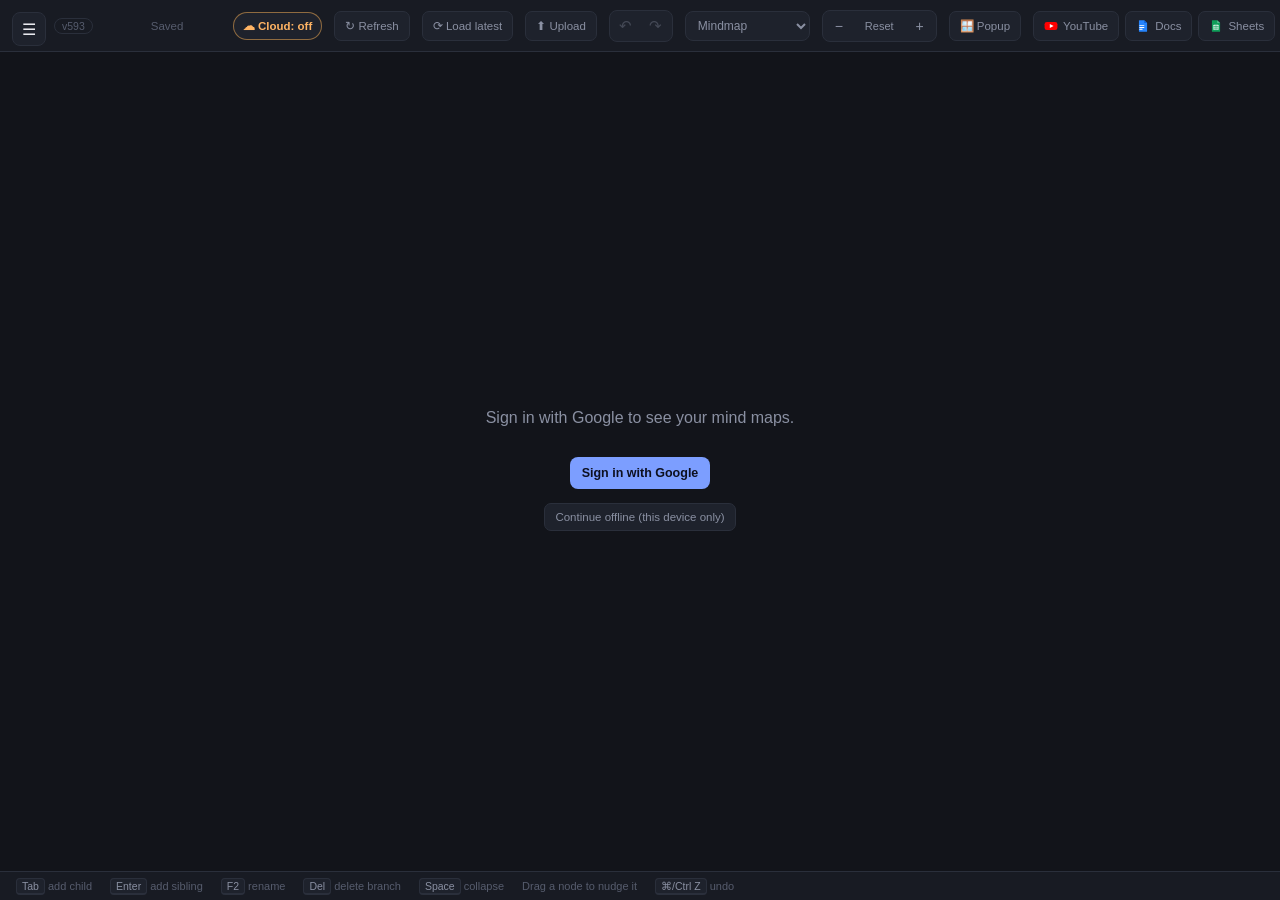
==== index.html @ fd162063 "Bump Branchline to v593" ====
<!DOCTYPE html>
<html lang="en">
<head>
<meta charset="UTF-8">
<meta name="viewport" content="width=device-width, initial-scale=1.0, interactive-widget=resizes-content">
<!-- Discourages the browser from serving a stale cached copy of this page
     itself. Real HTTP cache-control headers (which GitHub Pages/its CDN
     set, and which meta tags can't override) still apply on top of this,
     so this alone won't guarantee a fresh index.html — but combined with
     the ?v= version below on app.js/style.css, it means even a cached
     index.html still points at the right versioned files. -->
<meta http-equiv="Cache-Control" content="no-cache, no-store, must-revalidate">
<meta http-equiv="Pragma" content="no-cache">
<meta http-equiv="Expires" content="0">
<title>Bản đồ tư duy</title>
<link rel="icon" type="image/svg+xml" href="favicon.svg">
<link rel="manifest" href="manifest.webmanifest?v=588">
<link rel="apple-touch-icon" href="pwa-icon-192.png">
<meta name="theme-color" content="#15171c">
<meta name="application-name" content="Branchline">
<meta name="mobile-web-app-capable" content="yes">
<meta name="apple-mobile-web-app-capable" content="yes">
<meta name="apple-mobile-web-app-status-bar-style" content="black-translucent">
<meta name="apple-mobile-web-app-title" content="Branchline">
<!-- BUMP_VERSION: bump this number every time you re-upload app.js or
     style.css to GitHub. Browsers (and GitHub's CDN) cache .css/.js files
     by their exact URL, so "style.css" and "style.css?v=308" count as
     completely different files to them — bumping this forces everyone's
     browser to fetch your new version instead of reusing an old cached
     one, no hard-refresh needed on their end. -->
<link rel="stylesheet" href="style.css?v=593">
</head>
<body>
<div id="app">

  <button id="btn-toggle-sidebar" class="sidebar-toggle-btn" title="Show/hide sidebar" aria-label="Show/hide sidebar">☰</button>

  <aside id="sidebar">
    <div class="sidebar-head">
      <div class="brand">
        <span class="brand-mark">◆</span>
        <span class="brand-name">Branchline</span>
      </div>
      <button id="btn-new-map" class="btn-primary" title="New mind map (N)">+ New map</button>
    </div>

    <div class="sidebar-section-label">Your maps</div>
    <ul id="mindmap-list"></ul>
    <p id="mindmap-list-signed-out" class="sidebar-signed-out-note hidden">Sign in with Google to see your maps.</p>

    <div class="sidebar-folder">
      <span id="folder-status" class="folder-status">Saving to browser storage only</span>
      <button id="btn-connect-folder" class="btn-ghost small">Connect folder</button>
    </div>

    <div class="sidebar-folder">
      <div class="drive-status-row">
        <span id="online-indicator" class="online-dot" title="Online"></span>
        <span id="drive-status" class="folder-status">Not synced to Google Drive</span>
      </div>
      <button id="btn-google-signin" class="btn-ghost small">Sign in with Google</button>
    </div>

    <script src="https://accounts.google.com/gsi/client" async defer></script>

    <div class="sidebar-foot">
      <button id="btn-export" class="btn-ghost">Export .json</button>
      <button id="btn-import" class="btn-ghost">Import .json</button>
      <input type="file" id="file-import" accept=".json" hidden>
      <button id="btn-trash" class="btn-ghost" title="Trashed maps">🗑 Trash<span id="trash-count-badge" class="trash-count-badge hidden"></span></button>
      <button id="btn-storage" class="btn-ghost" title="See what's using up browser storage">🗄 Storage</button>
      <button id="btn-commentbrowser" class="btn-ghost" title="Browse photo comments">💬 Comments</button>
      <div class="sidebar-media-row">
        <button id="btn-notesbrowser" class="btn-ghost" title="Browse all your notes">🗒 Notes</button>
        <button id="btn-photosbrowser" class="btn-ghost" title="Browse every photo on this map">🖼 Photos</button>
        <button id="btn-videosbrowser" class="btn-ghost" title="Browse every video on this map"><svg class="btn-icon-svg" viewBox="0 0 24 24" aria-hidden="true"><rect x="1" y="5" width="22" height="14" rx="4" fill="#FF0000"/><path d="M10 8.6l6.5 3.4-6.5 3.4z" fill="#fff"/></svg> Videos</button>
      </div>
      <button id="btn-help" class="btn-ghost">Shortcuts ?</button>
    </div>
  </aside>

  <main id="main">
    <div id="stale-sync-banner" class="stale-sync-banner hidden" role="status">
      <span id="stale-sync-text">⏳ Still syncing from Google Drive — what's on screen may not be the latest version from your other devices yet.</span>
    </div>
    <!-- Shown whenever this device is signed in but can no longer reach
         Drive (expired Google session, failed uploads, or offline). The
         sidebar's small status line said this already, but quietly enough
         to edit for an hour without noticing. -->
    <div id="drive-lost-banner" class="drive-lost-banner hidden" role="alert">
      <span id="drive-lost-text"></span>
      <button type="button" id="drive-lost-reconnect" class="drive-lost-btn">Reconnect Google</button>
    </div>
    <div id="toolbar">
      <input id="title-input" class="title-input" spellcheck="false" placeholder="Untitled map">
      <span id="version-badge" class="version-badge" title="Loading version…"></span>
      <div id="toolbar-quote-banner" class="toolbar-gap toolbar-quote-banner" role="button" tabindex="0" title="Click to view or edit your affirmations">
        <marquee id="quote-banner-marquee" behavior="scroll" direction="left" scrollamount="4">Loading…</marquee>
      </div>
      <span id="save-status" class="save-status">Saved</span>
      <button id="cloud-sync-pill" class="cloud-sync-pill" type="button" title="Google Drive sync status">☁ Cloud: checking…</button>
      <button id="btn-refresh-app" class="btn-ghost" type="button" title="Reload Branchline">↻ Refresh</button>
      <button id="btn-load-latest" class="btn-ghost" title="Pull the newest version of your maps from Google Drive right now">⟳ Load latest</button>
      <button id="btn-upload-now" class="btn-ghost" title="Upload the map you have open to Google Drive right now — for when you want to be sure it went up">⬆ Upload</button>
      <div class="undo-controls">
        <button id="btn-undo" title="Undo (Ctrl/Cmd+Z)" aria-label="Undo" disabled>↶</button>
        <button id="btn-redo" title="Redo (Ctrl/Cmd+Shift+Z)" aria-label="Redo" disabled>↷</button>
      </div>
      <select id="layout-select" class="layout-select" title="Change how this map is laid out">
        <option value="mindmap">Mindmap</option>
        <option value="righty">Righty mindmap</option>
        <option value="timeline">Timeline</option>
      </select>
      <div class="zoom-controls">
        <button id="zoom-out" title="Zoom out">−</button>
        <button id="zoom-reset" title="Reset view">Reset</button>
        <button id="zoom-in" title="Zoom in">+</button>
      </div>
      <button id="btn-popup-opener" class="btn-ghost" title="Open any URL in a sized popup window (Ctrl/Cmd+Shift+O)">🪟 Popup</button>
      <div class="quicklink-group">
        <button id="btn-quick-youtube" class="btn-ghost btn-quicklink" title="Open YouTube in a popup window">
          <svg viewBox="0 0 24 24" class="btn-quicklink-icon"><rect x="1" y="5" width="22" height="14" rx="4" fill="#FF0000"/><path d="M10 8.6l6.5 3.4-6.5 3.4z" fill="#fff"/></svg>
          YouTube
        </button>
        <button id="btn-quick-gdocs" class="btn-ghost btn-quicklink" title="Open Google Docs in a popup window">
          <svg viewBox="0 0 24 24" class="btn-quicklink-icon"><path d="M6 2h8l5 5v14a1 1 0 01-1 1H6a1 1 0 01-1-1V3a1 1 0 011-1z" fill="#2684FC"/><path d="M14 2l5 5h-5z" fill="#0F62D6"/><rect x="5.5" y="10.5" width="9" height="1.6" rx=".8" fill="#fff"/><rect x="5.5" y="13.7" width="9" height="1.6" rx=".8" fill="#fff"/><rect x="5.5" y="16.9" width="6" height="1.6" rx=".8" fill="#fff"/></svg>
          Docs
        </button>
        <button id="btn-quick-gsheets" class="btn-ghost btn-quicklink" title="Open Google Sheets in a popup window">
          <svg viewBox="0 0 24 24" class="btn-quicklink-icon"><path d="M6 2h8l5 5v14a1 1 0 01-1 1H6a1 1 0 01-1-1V3a1 1 0 011-1z" fill="#0F9D58"/><path d="M14 2l5 5h-5z" fill="#57BB8F"/><rect x="7.5" y="10" width="9" height="8.5" rx="1.1" fill="#fff"/><line x1="7.5" y1="12.9" x2="16.5" y2="12.9" stroke="#0F9D58" stroke-width="1"/><line x1="7.5" y1="15.7" x2="16.5" y2="15.7" stroke="#0F9D58" stroke-width="1"/><line x1="10.5" y1="10" x2="10.5" y2="18.5" stroke="#0F9D58" stroke-width="1"/><line x1="13.5" y1="10" x2="13.5" y2="18.5" stroke="#0F9D58" stroke-width="1"/></svg>
          Sheets
        </button>
        <button id="btn-quick-gphotos" class="btn-ghost btn-quicklink" title="Open Google Photos in a popup window">
          <svg viewBox="0 0 24 24" class="btn-quicklink-icon"><path d="M12 12 L12 0 A6 6 0 0 1 12 12 Z" fill="#E94235"/><path d="M12 12 L24 12 A6 6 0 0 1 12 12 Z" fill="#4A82F2"/><path d="M12 12 L12 24 A6 6 0 0 1 12 12 Z" fill="#31A354"/><path d="M12 12 L0 12 A6 6 0 0 1 12 12 Z" fill="#FBBB05"/></svg>
          Photos
        </button>
      </div>
      <button id="btn-auto-arrange" class="btn-ghost" title="Snap every node back to its automatic position (clears manual nudges that can overlap)">⤢ Auto-arrange</button>
      <button id="btn-theme" class="btn-ghost" title="Change background, connector and font colors">🎨 Theme</button>
      <button id="btn-delete-map" class="btn-ghost danger" title="Move this map to trash">Delete map</button>
    </div>

    <div id="viewport">
      <div id="world">
        <svg id="lines-svg" xmlns="http://www.w3.org/2000/svg"></svg>
        <div id="nodes-layer"></div>
      </div>
      <div id="empty-state" class="hidden">
        <p>No mind maps yet.</p>
        <button id="btn-empty-new" class="btn-primary">Create your first map</button>
      </div>
      <div id="signed-out-state" class="hidden">
        <p>Sign in with Google to see your mind maps.</p>
        <button id="btn-signed-out-signin" class="btn-primary">Sign in with Google</button>
        <button id="btn-local-only" class="btn-ghost">Continue offline (this device only)</button>
      </div>
      <div id="node-fabs" class="hidden">
        <button id="fab-add-child" class="node-fab" title="Add child node (Tab)">
          <svg viewBox="0 0 57 23" xmlns="http://www.w3.org/2000/svg">
            <rect x="3" y="9" width="7" height="5" fill="currentColor" stroke="none"></rect>
            <line x1="19" y1="11.5" x2="25" y2="11.5" stroke-width="2"></line>
            <rect x="24" y="3" width="30" height="17" rx="1.5" stroke-width="3"></rect>
            <line x1="39" y1="8" x2="39" y2="15" stroke-width="2.5"></line>
            <line x1="35" y1="11.5" x2="43" y2="11.5" stroke-width="2.5"></line>
          </svg>
        </button>
        <button id="fab-add-sibling" class="node-fab" title="Add sibling node (Enter)">
          <svg viewBox="0 0 49 36" xmlns="http://www.w3.org/2000/svg">
            <rect x="17" y="3" width="6" height="4" fill="currentColor" stroke="none"></rect>
            <path d="M10,5.5 L4.5,5.5 L4.5,24.5 L16,24.5" fill="none" stroke-width="3" stroke-linejoin="round" stroke-linecap="round"></path>
            <rect x="15" y="15" width="31" height="18" rx="1.5" stroke-width="3"></rect>
            <line x1="31" y1="20" x2="31" y2="28" stroke-width="2.5"></line>
            <line x1="27" y1="24" x2="35" y2="24" stroke-width="2.5"></line>
          </svg>
        </button>
        <button id="btn-calendar" class="node-fab node-fab-calendar" title="Calendar" aria-label="Calendar">📅</button>
      </div>
    </div>

    <div id="hint-bar">
      <span><kbd>Tab</kbd> add child</span>
      <span><kbd>Enter</kbd> add sibling</span>
      <span><kbd>F2</kbd> rename</span>
      <span><kbd>Del</kbd> delete branch</span>
      <span><kbd>Space</kbd> collapse</span>
      <span>Drag a node to nudge it</span>
      <span><kbd>⌘/Ctrl Z</kbd> undo</span>
    </div>
  </main>

</div>

<div id="help-modal" class="modal hidden">
  <div class="modal-card">
    <h2>Keyboard shortcuts</h2>
    <table>
      <tr><td><kbd>Tab</kbd></td><td>Add a child to the selected node</td></tr>
      <tr><td><kbd>Enter</kbd></td><td>Add a sibling after the selected node</td></tr>
      <tr><td><kbd>Shift</kbd> + <kbd>Enter</kbd></td><td>New line while editing text</td></tr>
      <tr><td><kbd>F2</kbd> / double‑click</td><td>Rename the selected node</td></tr>
      <tr><td><kbd>Esc</kbd></td><td>Stop editing</td></tr>
      <tr><td><kbd>Delete</kbd> / <kbd>Backspace</kbd></td><td>Delete the selected branch</td></tr>
      <tr><td><kbd>Space</kbd></td><td>Collapse / expand children</td></tr>
      <tr><td><kbd>Ctrl/⌘</kbd> + <kbd>Shift</kbd> + <kbd>X</kbd></td><td>Strikethrough / un-strike the selected node</td></tr>
      <tr><td>Arrow keys</td><td>Move selection between nodes</td></tr>
      <tr><td><kbd>Ctrl/⌘</kbd> + <kbd>Z</kbd></td><td>Undo</td></tr>
      <tr><td><kbd>Ctrl/⌘</kbd> + <kbd>Shift</kbd> + <kbd>Z</kbd></td><td>Redo</td></tr>
      <tr><td>Scroll / pinch</td><td>Zoom the canvas</td></tr>
      <tr><td>Drag empty canvas</td><td>Pan the canvas</td></tr>
      <tr><td>Drag a node</td><td>Nudge it away from the automatic layout (right‑click → Reset position to undo)</td></tr>
      <tr><td>Auto-arrange</td><td>Toolbar button that clears every manual nudge in the map at once, in case branches have drifted into overlapping each other</td></tr>
      <tr><td>Right‑click a node</td><td>More actions (color, collapse, strikethrough, delete, reset position, add URL)</td></tr>
      <tr><td>Add URL…</td><td>Right-click a node, choose "Add URL…" (or press <kbd>Ctrl/⌘</kbd> + <kbd>K</kbd> with a node selected), then type or paste a web address. Repeat to attach more than one link. Nodes with a URL show a small 🔗 marker alongside any photo thumbnails — click it to open the link (or, with several, pick which one). Right-click the 🔗 marker itself to edit an existing link.</td></tr>
      <tr><td>Add note…</td><td>Right-click a node and choose "Add note…" to attach a longer note — and you can attach more than one. Each note has an optional title field on its first line (<kbd>Enter</kbd> jumps from the title into the body) — the picker menus below use it, falling back to a preview of the body text if it's left blank. Nodes with notes show one small note-shaped marker per note, alongside any photo thumbnails. Click a marker to open that note; inside the editor use <kbd>Alt</kbd> + arrow keys to page between them, "+ New note" to start another, and 🗑 to delete the one on screen. Right-click any note marker for a quick list of every note on the node, each with its own ✕ to delete without opening the editor.</td></tr>
      <tr><td>Tasks…</td><td>Right-click a node and choose "Add tasks…" to keep a checklist for it (e.g. today's to-dos). Nodes with tasks show a small ring marker with a fraction like "2/5" — its fill grows as you check tasks off, and a progress bar on the node fills the same way. Every task row has a ✗ button right after its checkbox that marks it <b>failed</b> — the opposite of done (for a subtask pill, right-click it and choose "Mark failed"). Click it again to clear; marking something done clears failed, and vice versa. Failed items stay in the total, are counted separately (e.g. "3 of 8 done · 2 failed"), and are never shown as overdue. Click the ⏱ next to any task to start a 1-minute focus timer for it — click "+1m" any time to add more, it keeps running even if you close the modal, chimes when time's up, and counts down right in the browser tab's title alongside the task name (e.g. "⏱ 0:42 · Water the plants") so you can see it from another tab.</td></tr>
      <tr><td>Drag markers to another node</td><td>A node's note icon, link icon (both shown alongside its photo thumbnails), task ring/progress bar, or any individual photo thumbnail can all be dragged onto a different node to move that note, link, checklist, or photo over — hold <kbd>Alt</kbd>/<kbd>⌥</kbd> while dropping to copy instead of move. Each note marker drags just that one note. Dragging the "+N" photo badge moves the rest of that node's photos as a batch.</td></tr>
      <tr><td>← Back</td><td>The note editor, photo viewer and YouTube player each have a ← Back button. If you opened one from a list (Notes, Photos, Videos, Favorites, a tag gallery…), Back returns to that list with the same folder, search and scroll position; from the map or from Tasks/Calendar it simply closes the viewer, leaving you where you were.</td></tr>
      <tr><td>Add image to note</td><td>In the note editor, click the 🖼 button to pick a photo, or paste (Ctrl/⌘+V) or drag-and-drop an image straight into the note.</td></tr>
      <tr><td>Add photo…</td><td>Right-click a node and choose "Add photo…" to attach one or more pictures to it (pick multiple files at once, or repeat to add more later). Nodes with photos show a small thumbnail with a count badge — click it to view full-size and step through them. With a node selected, you can also just paste (<kbd>Ctrl/⌘</kbd> + <kbd>V</kbd>) an image straight from your clipboard — handy right after taking a screenshot.</td></tr>
      <tr><td>🏷 Tags (inside 🖼 Photos)</td><td>Open 🖼 Photos in the sidebar, then tap the 🏷 Tags button next to the sort options to open a browser of every tag you've added to a photo, gathered from across the whole map. Tap a tag to see every photo carrying it, no matter which node it's on — tap a photo there to jump straight to its node (expanding any collapsed branch in the way) and open it full-size.</td></tr>
      <tr><td>💬 Comments (sidebar)</td><td>Opens a browser of every photo comment across the whole map, with a search box to filter by comment text or node name. Tap one to open that photo full-size — prev/next there steps through every commented photo.</td></tr>
      <tr><td>Crop / Add text on photo</td><td>Open a photo full-size, then use the ⛶ button to crop it, or the "Aa" button to add a text label. Each click on the photo places one label — drag it into place (or drag its small ⠿ handle at the top-left corner, which always moves it even mid-edit, so you never fight with text-caret placement), pick a color, drag the small dot on its corner to resize the text. Click "Aa" again to place another label; click elsewhere on the photo to just finish the current one. "Apply" bakes every label permanently into the photo.</td></tr>
      <tr><td>🔢 button on a photo</td><td>Drops a number-in-circle symbol (1️⃣–9️⃣) onto the photo as a draggable label — position it, resize it, then Apply to bake it permanently into the image, handy for numbering points in the photo.</td></tr>
      <tr><td>⏱ Timer</td><td>Right-click a node and choose "Add timer…" to keep a running total of time spent on it. Tap "+1m" in the popup each time you spend a minute on it — no countdown, just a manual tally. The total shows right on the node as a small "⏱ 45m"-style badge; tap the badge (or right-click → the timer item again) to add more or reset it. Saved with the map like everything else.</td></tr>
      <tr><td>Root node clock</td><td>The map's central node always shows a small live clock below its title: the current time, UTC/US (NY)/UK world clocks, today's Vietnamese weekday and date, and the lunar date — ticking forward on its own, no setup needed.</td></tr>
    </table>
    <button id="help-close" class="btn-primary">Got it</button>
  </div>
</div>

<input type="file" id="node-image-input" accept="image/*" multiple hidden>

<div id="trash-modal" class="modal hidden">
  <div class="modal-card trash-modal-card">
    <h2>Trash</h2>
    <p class="trash-hint">Deleted maps land here first. Restore one back to your list, or delete it forever to remove it for good.</p>
    <ul id="trash-list" class="trash-list"></ul>
    <div class="trash-modal-actions">
      <button id="trash-empty-btn" class="btn-ghost danger">Empty trash</button>
      <button id="trash-close" class="btn-primary">Done</button>
    </div>
  </div>
</div>

<div id="storage-modal" class="modal hidden">
  <div class="modal-card trash-modal-card storage-modal-card">
    <h2>Storage</h2>
    <p class="trash-hint">What's actually using up this browser's storage for this site, broken down by map. Trashed maps still hold onto their full photo data until they're deleted forever below — that's the most common reason usage looks much bigger than your active maps alone.</p>
    <p id="storage-total-line" class="storage-total-line">Calculating…</p>
    <ul id="storage-list" class="trash-list storage-list"></ul>
    <div class="trash-modal-actions">
      <button id="storage-empty-trash-btn" class="btn-ghost danger">Empty trash</button>
      <button id="storage-cleanup-btn" class="btn-ghost" title="Remove any photo bytes left behind by deleted nodes/replaced images on your currently open map">Clean up current map</button>
      <button id="storage-merge-btn" class="btn-ghost" title="Photos that are exactly the same picture (added before identical photos shared one id) get folded onto a single stored copy on your currently open map">Merge identical photos</button>
      <button id="storage-cleanup-all-btn" class="btn-ghost" title="Run the same cleanup across every map, not just the one currently open — use this once to reclaim storage from the folder-sync duplication bug">Clean up all maps</button>
      <button id="storage-orphan-btn" class="btn-ghost danger" title="Delete photo bytes left behind by maps that no longer exist at all — not visible in the trash">No unowned photos found</button>
      <button id="storage-close" class="btn-primary">Done</button>
    </div>
  </div>
</div>

<div id="photo-modal" class="modal hidden">
  <div class="modal-card photo-modal-card">
    <button id="photo-modal-prev" class="photo-modal-nav photo-modal-prev hidden" title="Previous photo" aria-label="Previous photo">‹</button>
    <img id="photo-modal-img" alt="Node photo">
    <button id="photo-modal-next" class="photo-modal-nav photo-modal-next hidden" title="Next photo" aria-label="Next photo">›</button>

    <!-- All per-photo edit/status actions live in one fixed top-right
         toolbar instead of being scattered around the viewport corners.
         🔢/Aa/⛶(crop)/☆(favorite) are inserted here by app.js, in that
         order, right before the comment toggle — see the insertBefore
         chain near photoModalToolbarTop in app.js. -->
    <button id="photo-modal-back" class="photo-modal-toolbar-btn photo-modal-back" title="Back" aria-label="Back">←</button>
    <div id="photo-modal-toolbar-top" class="photo-modal-toolbar photo-modal-toolbar-top">
      <button id="photo-modal-comment-toggle" class="photo-modal-toolbar-btn" title="Add/view comment" aria-label="Add or view comment">💬</button>
      <button id="photo-modal-folder" class="photo-modal-toolbar-btn" title="Move to folder" aria-label="Move to folder">📁</button>
      <button id="photo-modal-delete" class="photo-modal-toolbar-btn" title="Delete this photo" aria-label="Delete this photo">🗑</button>
      <button id="photo-modal-close" class="photo-modal-toolbar-btn" title="Close" aria-label="Close">✕</button>
    </div>

    <!-- Navigation/zoom actions live in one fixed bottom-center toolbar. -->
    <div id="photo-modal-toolbar-bottom" class="photo-modal-toolbar photo-modal-toolbar-bottom">
      <button id="photo-modal-goto" class="photo-modal-goto hidden" title="Go to this node on the map" aria-label="Go to this node on the map">Go to node →</button>
      <button id="photo-modal-zoom-out" class="photo-modal-toolbar-btn" title="Zoom out" aria-label="Zoom out">−</button>
      <span id="photo-modal-count" class="photo-modal-count hidden"></span>
      <button id="photo-modal-zoom-in" class="photo-modal-toolbar-btn" title="Zoom in" aria-label="Zoom in">+</button>
    </div>

    <div id="photo-modal-tags" class="photo-modal-tags">
      <div id="photo-modal-tag-chips" class="photo-modal-tag-chips"></div>
      <div class="photo-modal-tag-input-wrap">
        <input id="photo-modal-tag-input" class="photo-modal-tag-input" type="text" placeholder="Add tag…" maxlength="24" autocomplete="off" spellcheck="false" aria-label="Add a tag to this photo">
        <ul id="photo-modal-tag-suggest" class="photo-modal-tag-suggest hidden"></ul>
      </div>
    </div>
    <div id="photo-modal-comment-row" class="photo-modal-comment-row hidden">
      <textarea id="photo-modal-comment-input" class="video-modal-comment-input" rows="4" maxlength="2000" spellcheck="false" placeholder="Add a comment about this photo… Press Enter for a new paragraph."></textarea>
    </div>
  </div>
</div>

<div id="link-comment-modal" class="modal hidden">
  <div class="modal-card link-comment-modal-card">
    <div class="link-comment-modal-head">
      <h2>Comment</h2>
      <button id="link-comment-modal-favorite" class="video-modal-close item-star-btn" title="Add to favorites" aria-label="Add to favorites">☆</button>
      <button id="link-comment-modal-close" class="video-modal-close" title="Close" aria-label="Close">✕</button>
    </div>
    <div id="link-comment-modal-url" class="link-comment-modal-url"></div>
    <textarea id="link-comment-modal-input" class="video-modal-comment-input" rows="4" maxlength="2000" spellcheck="false" placeholder="Add a comment about this link… (shown on hover). Press Enter for a new paragraph."></textarea>
  </div>
</div>

<div id="popup-opener-modal" class="modal hidden">
  <div class="modal-card popup-opener-modal-card">
    <div class="modal-back-row">
      <button type="button" id="popup-opener-back" class="modal-back-btn" title="Back" aria-label="Back">←</button>
      <h2>🪟 Open in popup</h2>
      <span class="modal-back-row-gap"></span>
      <button type="button" id="popup-opener-close" class="modal-back-btn" title="Close" aria-label="Close">✕</button>
    </div>
    <div class="popup-opener-row">
      <input id="popup-opener-input" type="text" class="popup-opener-input" placeholder="https://…" spellcheck="false" autocomplete="off">
      <button id="popup-opener-open" class="btn-primary popup-opener-open-btn">Open</button>
    </div>
    <div id="popup-opener-clip-tag" class="popup-opener-clip-tag hidden">📋 From clipboard</div>
    <div id="popup-opener-error" class="popup-opener-error hidden"></div>
    <button id="popup-opener-blank" class="btn-ghost popup-opener-blank-btn">✨ Open blank popup window</button>
    <p class="popup-opener-hint">Opens a separate, centered window — sized a bit smaller than this mindmap window — handy for keeping a runner sheet, doc, or video open beside the map without losing your place. Right-click any link on a node or table cell for the same 🪟 option.</p>
  </div>
</div>

<div id="video-modal" class="modal video-modal hidden">
  <button id="video-modal-back" class="video-modal-back" title="Back" aria-label="Back">←</button>
  <div class="modal-card video-modal-card">
    <div class="video-modal-actions">
      <a id="video-modal-open-link" class="video-modal-open-link" target="_blank" rel="noopener">Open on YouTube ↗</a>
      <button id="video-modal-favorite" class="video-modal-size item-star-btn" title="Add to favorites" aria-label="Add to favorites">☆</button>
      <button id="video-modal-folder" class="video-modal-size" title="Move to folder" aria-label="Move to folder">📁</button>
      <button id="video-modal-minimize" class="video-modal-size" title="Minimize player" aria-label="Minimize player">─</button>
      <button id="video-modal-size" class="video-modal-size" title="Make player bigger" aria-label="Change player size">⤢</button>
      <button id="video-modal-close" class="video-modal-close" title="Close" aria-label="Close">✕</button>
    </div>
    <div class="video-modal-frame-wrap">
      <div id="video-modal-iframe" class="video-modal-iframe"></div>
    </div>
    <div id="video-modal-comment-row" class="video-modal-comment-row hidden">
      <textarea id="video-modal-comment-input" class="video-modal-comment-input" rows="4" maxlength="2000" spellcheck="false" placeholder="Add a comment about this link… Paste a screenshot to attach it. Press Enter for a new paragraph."></textarea>
      <div id="video-modal-photo-strip" class="video-modal-photo-strip">
        <button type="button" id="video-modal-photo-add" class="video-modal-photo-add" title="Attach a photo" aria-label="Attach a photo">+ 📷</button>
      </div>
      <input type="file" id="video-modal-photo-input" accept="image/*" multiple hidden>
    </div>
  </div>
</div>

<div id="tagbrowser-modal" class="modal hidden">
  <div class="modal-card tagbrowser-modal-card">
    <div id="tagbrowser-list-view">
      <div class="modal-back-row">
        <button type="button" id="tagbrowser-list-back" class="modal-back-btn hidden" title="Back to Photos" aria-label="Back to Photos">←</button>
        <h2>Photo tags</h2>
        <span class="modal-back-row-gap"></span>
        <button type="button" id="tagbrowser-close" class="modal-back-btn" title="Close" aria-label="Close">✕</button>
      </div>
      <p class="tagbrowser-hint">Every tag you've added to a photo, gathered from across this whole map.</p>
      <ul id="tagbrowser-tag-list" class="tagbrowser-tag-list"></ul>
    </div>
    <div id="tagbrowser-gallery-view" class="hidden">
      <div class="modal-back-row">
        <button type="button" id="tagbrowser-back" class="modal-back-btn" title="Back" aria-label="Back">←</button>
        <h2 id="tagbrowser-gallery-title">Tag</h2>
        <span class="modal-back-row-gap"></span>
        <button type="button" id="tagbrowser-gallery-close" class="modal-back-btn" title="Close" aria-label="Close">✕</button>
      </div>
      <div id="tagbrowser-gallery-grid" class="tagbrowser-gallery-grid"></div>
    </div>
  </div>
</div>

<div id="commentbrowser-modal" class="modal hidden">
  <div class="modal-card tagbrowser-modal-card">
    <div class="modal-back-row">
      <h2>Photo comments</h2>
      <span class="modal-back-row-gap"></span>
      <button type="button" id="commentbrowser-close" class="modal-back-btn" title="Close" aria-label="Close">✕</button>
    </div>
    <p class="tagbrowser-hint">Every comment you've added to a photo, gathered from across this whole map.</p>
    <input type="text" id="commentbrowser-search" class="commentbrowser-search" placeholder="Search comments or node names…" spellcheck="false">
    <div id="commentbrowser-grid" class="tagbrowser-gallery-grid"></div>
  </div>
</div>

<div id="favoritesbrowser-modal" class="modal hidden">
  <div class="modal-card tagbrowser-modal-card">
    <div class="modal-back-row">
      <h2>Favorites</h2>
      <span class="modal-back-row-gap"></span>
      <button type="button" id="favoritesbrowser-close" class="modal-back-btn" title="Close" aria-label="Close">✕</button>
    </div>
    <p class="tagbrowser-hint">Every note, photo, link, and video you've starred, gathered from across this whole map.</p>
    <input type="text" id="favoritesbrowser-search" class="commentbrowser-search" placeholder="Search favorites or node names…" spellcheck="false">
    <ul id="favoritesbrowser-list" class="favoritesbrowser-list"></ul>
  </div>
</div>

<div id="notesbrowser-modal" class="modal hidden">
  <div class="modal-card tagbrowser-modal-card browser-with-folders">
    <div class="modal-back-row">
      <h2>Notes</h2>
      <span class="modal-back-row-gap"></span>
      <button type="button" id="notesbrowser-close" class="modal-back-btn" title="Close" aria-label="Close">✕</button>
    </div>
    <p class="tagbrowser-hint">Every note across this whole map, in one list.</p>
    <input type="text" id="notesbrowser-search" class="commentbrowser-search" placeholder="Search notes or node names…" spellcheck="false">
    <div class="notesbrowser-sort-row">
      <span class="notesbrowser-sort-label">Sort by</span>
      <button type="button" id="notesbrowser-sort-date" class="notesbrowser-sort-btn active" data-sort="date" title="Click again to reverse order">Date<span class="notesbrowser-sort-arrow"></span></button>
      <button type="button" id="notesbrowser-sort-alpha" class="notesbrowser-sort-btn" data-sort="alpha" title="Click again to reverse order">A–Z<span class="notesbrowser-sort-arrow"></span></button>
    </div>
    <div class="browser-body">
      <div id="notesbrowser-folders" class="browser-folder-sidebar"></div>
      <ul id="notesbrowser-list" class="favoritesbrowser-list"></ul>
    </div>
  </div>
</div>

<div id="photosbrowser-modal" class="modal hidden">
  <div class="modal-card tagbrowser-modal-card browser-with-folders">
    <div class="modal-back-row">
      <h2>Photos</h2>
      <span class="modal-back-row-gap"></span>
      <button type="button" id="photosbrowser-close" class="modal-back-btn" title="Close" aria-label="Close">✕</button>
    </div>
    <p class="tagbrowser-hint">Every photo across this whole map, in one list.</p>
    <input type="text" id="photosbrowser-search" class="commentbrowser-search" placeholder="Search tags or node names…" spellcheck="false">
    <div class="notesbrowser-sort-row">
      <span class="notesbrowser-sort-label">Sort by</span>
      <button type="button" id="photosbrowser-sort-date" class="notesbrowser-sort-btn active" data-sort="date" title="Click again to reverse order">Date<span class="notesbrowser-sort-arrow"></span></button>
      <button type="button" id="photosbrowser-sort-alpha" class="notesbrowser-sort-btn" data-sort="alpha" title="Click again to reverse order">A–Z<span class="notesbrowser-sort-arrow"></span></button>
      <button type="button" id="photosbrowser-tags-btn" class="notesbrowser-sort-btn photosbrowser-tags-btn" title="Browse photos by tag">🏷 Tags</button>
    </div>
    <div class="browser-body">
      <div id="photosbrowser-folders" class="browser-folder-sidebar"></div>
      <ul id="photosbrowser-list" class="favoritesbrowser-list"></ul>
    </div>
  </div>
</div>

<div id="videosbrowser-modal" class="modal hidden">
  <div class="modal-card tagbrowser-modal-card browser-with-folders">
    <div class="modal-back-row">
      <h2>Videos</h2>
      <span class="modal-back-row-gap"></span>
      <button type="button" id="videosbrowser-close" class="modal-back-btn" title="Close" aria-label="Close">✕</button>
    </div>
    <p class="tagbrowser-hint">Every YouTube video across this whole map, in one list.</p>
    <input type="text" id="videosbrowser-search" class="commentbrowser-search" placeholder="Search titles or node names…" spellcheck="false">
    <div class="notesbrowser-sort-row">
      <span class="notesbrowser-sort-label">Sort by</span>
      <button type="button" id="videosbrowser-sort-date" class="notesbrowser-sort-btn active" data-sort="date" title="Click again to reverse order">Date<span class="notesbrowser-sort-arrow"></span></button>
      <button type="button" id="videosbrowser-sort-alpha" class="notesbrowser-sort-btn" data-sort="alpha" title="Click again to reverse order">A–Z<span class="notesbrowser-sort-arrow"></span></button>
    </div>
    <div class="browser-body">
      <div id="videosbrowser-folders" class="browser-folder-sidebar"></div>
      <ul id="videosbrowser-list" class="favoritesbrowser-list"></ul>
    </div>
  </div>
</div>

<div id="signin-required-modal" class="modal hidden">
  <div class="modal-card signin-required-modal-card">
    <h2>Sign in to edit</h2>
    <p>This map is read-only until you sign in with Google. Editing, undo/redo, and adding tasks, notes, or photos all need a signed-in session.</p>
    <div class="signin-required-actions">
      <button id="signin-required-signin" class="btn-primary">Sign in with Google</button>
      <button id="signin-required-cancel" class="btn-ghost">Not now</button>
    </div>
  </div>
</div>

<div id="sync-status-modal" class="modal hidden">
  <div class="modal-card sync-status-modal-card">
    <div class="sync-modal-title-row">
      <h2>Google Drive sync</h2>
      <button type="button" id="sync-modal-close" class="note-nav-btn" title="Close" aria-label="Close">✕</button>
    </div>
    <div id="sync-modal-hero" class="sync-modal-hero" data-state="syncing">
      <strong id="sync-modal-state">Checking…</strong>
      <span id="sync-modal-substate">Making sure this device has the newest copy.</span>
      <div id="sync-modal-progress" class="sync-modal-progress" aria-label="Sync progress">
        <div class="sync-modal-progress-track">
          <div id="sync-modal-progress-fill" class="sync-modal-progress-fill"></div>
        </div>
        <b id="sync-modal-progress-text" class="sync-modal-progress-text">1%</b>
      </div>
    </div>
    <div class="sync-modal-grid">
      <div class="sync-modal-stat"><span>Current map</span><b id="sync-modal-map">—</b></div>
      <div class="sync-modal-stat"><span>Pending uploads</span><b id="sync-modal-pending">—</b></div>
      <div class="sync-modal-stat"><span>Last Drive check</span><b id="sync-modal-last">—</b></div>
      <div class="sync-modal-stat"><span>Drive revision</span><b id="sync-modal-revision">—</b></div>
    </div>
    <p id="sync-modal-tip" class="sync-modal-tip">On your phone, wait for <b>Verified — safe to switch devices</b> before closing the tab or moving to your PC.</p>
    <div class="sync-modal-actions">
      <button type="button" id="sync-modal-now" class="btn-primary">⟳ Sync &amp; verify now</button>
      <button type="button" id="sync-modal-cancel" class="btn-ghost">Close</button>
    </div>
  </div>
</div>

<div id="ctx-menu" class="ctx-menu hidden"></div>

<div id="theme-modal" class="modal hidden">
  <div class="modal-card">
    <h2>Appearance</h2>

    <div class="theme-row">
      <label for="theme-bg">Canvas background</label>
      <input type="color" id="theme-bg" value="#12141a">
      <button id="theme-bg-reset" class="btn-ghost small">Reset</button>
    </div>

    <div class="theme-row">
      <label for="theme-connector-mode">Connector lines</label>
      <select id="theme-connector-mode">
        <option value="branch">Match branch colors</option>
        <option value="custom">Custom color</option>
      </select>
      <input type="color" id="theme-connector-color" value="#7c9eff">
    </div>

    <div class="theme-row">
      <label for="theme-font-mode">Font color</label>
      <select id="theme-font-mode">
        <option value="auto">Auto (readable)</option>
        <option value="custom">Custom color</option>
      </select>
      <input type="color" id="theme-font-color" value="#f2f3f7">
    </div>

    <p class="theme-note">Connector lines always get a subtle halo so they stay readable against whatever background you pick.</p>

    <button id="theme-close" class="btn-primary">Done</button>
  </div>
</div>

<div id="quote-banner-modal" class="modal hidden">
  <div class="modal-card quote-banner-modal-card">
    <h2>Affirmations</h2>
    <p class="quote-banner-hint">Tap a line to use it. Use ✏️ to fix one, 🗑 to remove it.</p>
    <div class="quote-banner-add-row">
      <input id="quote-banner-add-input" type="text" class="quote-banner-add-input" maxlength="200" spellcheck="false" placeholder="Add a new affirmation…">
      <button id="quote-banner-add-btn" class="btn-ghost" title="Add">+ Add</button>
    </div>
    <div id="quote-banner-list" class="quote-banner-list"></div>
    <div class="quote-banner-actions">
      <button id="quote-banner-random" class="btn-ghost">🔀 Random</button>
      <button id="quote-banner-close" class="btn-primary">Done</button>
    </div>
  </div>
</div>

<div id="note-modal" class="modal hidden">
  <div class="modal-card note-modal-card">
    <div class="note-nav-row">
      <button type="button" id="note-nav-back" class="note-nav-btn note-nav-back" title="Back" aria-label="Back">← Back</button>
      <span class="note-nav-gap"></span>
      <button type="button" id="note-nav-add" class="note-nav-btn" title="Add new note" aria-label="Add new note">⊕</button>
      <button type="button" id="note-nav-templates" class="note-nav-btn" title="Templates — save this note as a template, or insert a saved one" aria-label="Note templates">📋</button>
      <button type="button" id="note-nav-favorite" class="note-nav-btn item-star-btn" title="Add to favorites" aria-label="Add to favorites">☆</button>
      <button type="button" id="note-nav-folder" class="note-nav-btn" title="Move to folder" aria-label="Move to folder">📁</button>
      <button type="button" id="note-nav-info" class="note-nav-btn" title="Note info" aria-label="Note info">i</button>
      <button type="button" id="note-nav-delete" class="note-nav-btn note-nav-btn-danger" title="Delete this note">🗑</button>
      <button type="button" id="note-font-minus" class="note-nav-btn" title="Smaller text">−</button>
      <button type="button" id="note-font-plus" class="note-nav-btn" title="Bigger text">+</button>
      <button type="button" id="note-tool-undo" class="note-nav-btn" title="Undo (Ctrl/⌘+Z)" disabled>↶</button>
      <button type="button" id="note-tool-redo" class="note-nav-btn" title="Redo (Ctrl/⌘+Shift+Z)" disabled>↷</button>
      <button type="button" id="note-nav-close" class="note-nav-btn" title="Close" aria-label="Close">✕</button>
    </div>
    <input id="note-title-input" class="note-title-input" spellcheck="false">
    <div id="note-lock-banner" class="note-lock-banner hidden" role="alert">🔒 Read-only — not connected to Google Drive. Everything up to here is saved.</div>
    <div id="note-textarea" class="note-textarea" contenteditable="true" spellcheck="false" data-placeholder="Add a note for this node…"></div>
    <div class="note-toolbar">
      
      
      <button type="button" id="note-tool-title-mode" class="note-tool-btn" title="Title mode: bold uppercase until first dot or -----">T.</button>
      <button type="button" id="note-tool-bold" class="note-tool-btn" title="Bold"><b>B</b></button>
      <button type="button" id="note-tool-bold-upper" class="note-tool-btn" title="Bold + UPPERCASE selected text"><b>BB</b></button>
      <button type="button" id="note-tool-strike" class="note-tool-btn" title="Strikethrough"><s>S</s></button>
      <button type="button" id="note-tool-tab" class="note-tool-btn" title="Tab to the next stop using dot leaders">Tab···</button>
      <button type="button" id="note-tool-divider" class="note-tool-btn" title="Insert -----">------</button>
      <button type="button" id="note-tool-arrow" class="note-tool-btn" title="Insert → with spaces">→</button>
      <button type="button" id="note-tool-shift-enter" class="note-tool-btn tool-shift-enter" title="Shift+Enter">↵</button>
      <button type="button" id="note-tool-shift-divider" class="note-tool-btn" title="Shift+Enter + ------">↵ ------</button>
      <button type="button" id="note-tool-ol" class="note-tool-btn" title="Numbered list (1. 2. 3.) — each number gets its own auto color while 🎨 is on">1.</button>
      <button type="button" id="note-tool-check" class="note-tool-btn" title="Checklist">☑</button>
      <span class="note-tool-sep"></span>
      <button type="button" id="note-tool-image" class="note-tool-btn" title="Insert image">🖼</button>
      <button type="button" id="note-tool-camera" class="note-tool-btn touch-only" title="Take photo" aria-label="Take photo">📷</button>
      <input type="file" id="note-image-input" accept="image/*" multiple hidden>
      <input type="file" id="note-camera-input" accept="image/*" capture="environment" hidden>
      <span class="note-tool-sep"></span>
      <button type="button" id="note-tool-emoji" class="note-tool-btn" title="Add emoji">😊</button>
      <span class="note-tool-sep"></span>
      <div class="note-color-picker">
        <button type="button" id="note-tool-color" class="note-tool-btn note-color-trigger active" title="Color: Auto" aria-label="Color: Auto">
          <span id="note-color-trigger-label" class="note-color-trigger-glyph">🎨</span>
          <span id="note-color-trigger-swatch" class="note-color-trigger-swatch note-color-trigger-swatch-auto"></span>
        </button>
      </div>
      <span class="note-tool-sep"></span>
      <label class="note-font-picker" title="Font">
        <select id="note-tool-font" class="note-font-select" aria-label="Note font">
          <option value="georgia">Georgia</option>
          <option value="sans">Sans</option>
          <option value="ios">iOS</option>
          <option value="mono">Mono</option>
        </select>
      </label>
    </div>
    <div id="note-resize-handle" class="note-resize-handle" title="Drag to resize"></div>
    <span id="note-line-count" class="note-line-count" aria-hidden="true">Lines: 0</span>
  </div>
  <div id="note-color-popover" class="note-color-popover hidden">
    <button type="button" id="note-color-auto" class="note-tool-btn note-color-auto-choice active" title="Auto Color" aria-label="Auto Color">🎨</button>
    <button type="button" class="note-tool-btn note-color-swatch" data-color="#2b2a25" title="Default text"></button>
    <button type="button" class="note-tool-btn note-color-swatch" data-color="#000000" title="Black"></button>
    <button type="button" class="note-tool-btn note-color-swatch" data-color="#b5504a" title="Red"></button>
    <button type="button" class="note-tool-btn note-color-swatch" data-color="#c98a3a" title="Orange"></button>
    <button type="button" class="note-tool-btn note-color-swatch" data-color="#5a8f5a" title="Green"></button>
    <button type="button" class="note-tool-btn note-color-swatch" data-color="#4a72b5" title="Blue"></button>
    <button type="button" class="note-tool-btn note-color-swatch" data-color="#7c7c76" title="Gray"></button>
    <label class="note-tool-btn note-color-custom-wrap" title="Custom color">
      <span>+</span>
      <input type="color" id="note-color-custom" value="#2b2a25">
    </label>
  </div>
  <div id="note-emoji-popover" class="note-color-popover note-emoji-popover hidden" aria-label="Add animated emoji">
    <!-- v494: self-hosted animated classic Yahoo Messenger emoticons. -->
    <button type="button" class="note-tool-btn note-emoji-swatch note-yahoo-gif-choice" data-yahoo-gif="./assets/yahoo/smile-or-happy-face.gif" data-yahoo-title="Happy" title="Yahoo — Happy"><img src="./assets/yahoo/smile-or-happy-face.gif" alt="Happy" draggable="false"></button>
    <button type="button" class="note-tool-btn note-emoji-swatch note-yahoo-gif-choice" data-yahoo-gif="./assets/yahoo/sad-or-frown-face.gif" data-yahoo-title="Sad" title="Yahoo — Sad"><img src="./assets/yahoo/sad-or-frown-face.gif" alt="Sad" draggable="false"></button>
    <button type="button" class="note-tool-btn note-emoji-swatch note-yahoo-gif-choice" data-yahoo-gif="./assets/yahoo/winking.gif" data-yahoo-title="Wink" title="Yahoo — Wink"><img src="./assets/yahoo/winking.gif" alt="Wink" draggable="false"></button>
    <button type="button" class="note-tool-btn note-emoji-swatch note-yahoo-gif-choice" data-yahoo-gif="./assets/yahoo/big-grin.gif" data-yahoo-title="Big grin" title="Yahoo — Big grin"><img src="./assets/yahoo/big-grin.gif" alt="Big grin" draggable="false"></button>
    <button type="button" class="note-tool-btn note-emoji-swatch note-yahoo-gif-choice" data-yahoo-gif="./assets/yahoo/batting-eyelashes.gif" data-yahoo-title="Batting eyelashes" title="Yahoo — Batting eyelashes"><img src="./assets/yahoo/batting-eyelashes.gif" alt="Batting eyelashes" draggable="false"></button>
    <button type="button" class="note-tool-btn note-emoji-swatch note-yahoo-gif-choice" data-yahoo-gif="./assets/yahoo/big-hug.gif" data-yahoo-title="Big hug" title="Yahoo — Big hug"><img src="./assets/yahoo/big-hug.gif" alt="Big hug" draggable="false"></button>
    <button type="button" class="note-tool-btn note-emoji-swatch note-yahoo-gif-choice" data-yahoo-gif="./assets/yahoo/confused.gif" data-yahoo-title="Confused" title="Yahoo — Confused"><img src="./assets/yahoo/confused.gif" alt="Confused" draggable="false"></button>
    <button type="button" class="note-tool-btn note-emoji-swatch note-yahoo-gif-choice" data-yahoo-gif="./assets/yahoo/love-struck.gif" data-yahoo-title="Love struck" title="Yahoo — Love struck"><img src="./assets/yahoo/love-struck.gif" alt="Love struck" draggable="false"></button>
    <button type="button" class="note-tool-btn note-emoji-swatch note-yahoo-gif-choice" data-yahoo-gif="./assets/yahoo/blushing.gif" data-yahoo-title="Blushing" title="Yahoo — Blushing"><img src="./assets/yahoo/blushing.gif" alt="Blushing" draggable="false"></button>
    <button type="button" class="note-tool-btn note-emoji-swatch note-yahoo-gif-choice" data-yahoo-gif="./assets/yahoo/frustrated-or-sticking-tongue-out.gif" data-yahoo-title="Tongue" title="Yahoo — Tongue"><img src="./assets/yahoo/frustrated-or-sticking-tongue-out.gif" alt="Tongue" draggable="false"></button>
    <button type="button" class="note-tool-btn note-emoji-swatch note-yahoo-gif-choice" data-yahoo-gif="./assets/yahoo/kiss.gif" data-yahoo-title="Kiss" title="Yahoo — Kiss"><img src="./assets/yahoo/kiss.gif" alt="Kiss" draggable="false"></button>
    <button type="button" class="note-tool-btn note-emoji-swatch note-yahoo-gif-choice" data-yahoo-gif="./assets/yahoo/broken-heart.gif" data-yahoo-title="Broken heart" title="Yahoo — Broken heart"><img src="./assets/yahoo/broken-heart.gif" alt="Broken heart" draggable="false"></button>
    <button type="button" class="note-tool-btn note-emoji-swatch note-yahoo-gif-choice" data-yahoo-gif="./assets/yahoo/surprised.gif" data-yahoo-title="Surprised" title="Yahoo — Surprised"><img src="./assets/yahoo/surprised.gif" alt="Surprised" draggable="false"></button>
    <button type="button" class="note-tool-btn note-emoji-swatch note-yahoo-gif-choice" data-yahoo-gif="./assets/yahoo/angry-or-grumpy.gif" data-yahoo-title="Angry" title="Yahoo — Angry"><img src="./assets/yahoo/angry-or-grumpy.gif" alt="Angry" draggable="false"></button>
    <button type="button" class="note-tool-btn note-emoji-swatch note-yahoo-gif-choice" data-yahoo-gif="./assets/yahoo/crying.gif" data-yahoo-title="Crying" title="Yahoo — Crying"><img src="./assets/yahoo/crying.gif" alt="Crying" draggable="false"></button>
    <button type="button" class="note-tool-btn note-emoji-swatch note-yahoo-gif-choice" data-yahoo-gif="./assets/yahoo/thinking.gif" data-yahoo-title="Thinking" title="Yahoo — Thinking"><img src="./assets/yahoo/thinking.gif" alt="Thinking" draggable="false"></button>
    <button type="button" class="note-tool-btn note-emoji-swatch note-yahoo-gif-choice" data-yahoo-gif="./assets/yahoo/do-not-tell-anyone.gif" data-yahoo-title="Secret" title="Yahoo — Secret"><img src="./assets/yahoo/do-not-tell-anyone.gif" alt="Secret" draggable="false"></button>
    <button type="button" class="note-tool-btn note-emoji-swatch note-yahoo-gif-choice" data-yahoo-gif="./assets/yahoo/nerd.gif" data-yahoo-title="Nerd" title="Yahoo — Nerd"><img src="./assets/yahoo/nerd.gif" alt="Nerd" draggable="false"></button>
    <button type="button" class="note-tool-btn note-emoji-swatch note-yahoo-gif-choice" data-yahoo-gif="./assets/yahoo/nail-biting.gif" data-yahoo-title="Nail biting" title="Yahoo — Nail biting"><img src="./assets/yahoo/nail-biting.gif" alt="Nail biting" draggable="false"></button>
    <button type="button" class="note-tool-btn note-emoji-swatch note-yahoo-gif-choice" data-yahoo-gif="./assets/yahoo/rolling-on-the-floor-laughing.gif" data-yahoo-title="ROFL" title="Yahoo — ROFL"><img src="./assets/yahoo/rolling-on-the-floor-laughing.gif" alt="ROFL" draggable="false"></button>
    <button type="button" class="note-tool-btn note-emoji-swatch note-yahoo-gif-choice" data-yahoo-gif="./assets/yahoo/sunglasses-or-cool.gif" data-yahoo-title="Cool" title="Yahoo — Cool"><img src="./assets/yahoo/sunglasses-or-cool.gif" alt="Cool" draggable="false"></button>
    <button type="button" class="note-tool-btn note-emoji-swatch note-yahoo-gif-choice" data-yahoo-gif="./assets/yahoo/angel.gif" data-yahoo-title="Angel" title="Yahoo — Angel"><img src="./assets/yahoo/angel.gif" alt="Angel" draggable="false"></button>
    <button type="button" class="note-tool-btn note-emoji-swatch note-yahoo-gif-choice" data-yahoo-gif="./assets/yahoo/devil.gif" data-yahoo-title="Devil" title="Yahoo — Devil"><img src="./assets/yahoo/devil.gif" alt="Devil" draggable="false"></button>
    <button type="button" class="note-tool-btn note-emoji-swatch note-yahoo-gif-choice" data-yahoo-gif="./assets/yahoo/sleepy.gif" data-yahoo-title="Sleepy" title="Yahoo — Sleepy"><img src="./assets/yahoo/sleepy.gif" alt="Sleepy" draggable="false"></button>
    <button type="button" class="note-tool-btn note-emoji-swatch note-yahoo-gif-choice" data-yahoo-gif="./assets/yahoo/cowboy.gif" data-yahoo-title="Cowboy" title="Yahoo — Cowboy"><img src="./assets/yahoo/cowboy.gif" alt="Cowboy" draggable="false"></button>
    <button type="button" class="note-tool-btn note-emoji-swatch note-yahoo-gif-choice" data-yahoo-gif="./assets/yahoo/applause.gif" data-yahoo-title="Applause" title="Yahoo — Applause"><img src="./assets/yahoo/applause.gif" alt="Applause" draggable="false"></button>
    <button type="button" class="note-tool-btn note-emoji-swatch note-yahoo-gif-choice" data-yahoo-gif="./assets/yahoo/thumbs-up.gif" data-yahoo-title="Thumbs up" title="Yahoo — Thumbs up"><img src="./assets/yahoo/thumbs-up.gif" alt="Thumbs up" draggable="false"></button>
    <button type="button" class="note-tool-btn note-emoji-swatch note-yahoo-gif-choice" data-yahoo-gif="./assets/yahoo/thumbs-down.gif" data-yahoo-title="Thumbs down" title="Yahoo — Thumbs down"><img src="./assets/yahoo/thumbs-down.gif" alt="Thumbs down" draggable="false"></button>
    <button type="button" class="note-tool-btn note-emoji-swatch note-yahoo-gif-choice" data-yahoo-gif="./assets/yahoo/wave.gif" data-yahoo-title="Wave" title="Yahoo — Wave"><img src="./assets/yahoo/wave.gif" alt="Wave" draggable="false"></button>
    <button type="button" class="note-tool-btn note-emoji-swatch note-yahoo-gif-choice" data-yahoo-gif="./assets/yahoo/dancing.gif" data-yahoo-title="Dancing" title="Yahoo — Dancing"><img src="./assets/yahoo/dancing.gif" alt="Dancing" draggable="false"></button>
    <button type="button" class="note-tool-btn note-emoji-swatch note-yahoo-gif-choice" data-yahoo-gif="./assets/yahoo/party.gif" data-yahoo-title="Party" title="Yahoo — Party"><img src="./assets/yahoo/party.gif" alt="Party" draggable="false"></button>
    <button type="button" class="note-tool-btn note-emoji-swatch note-yahoo-gif-choice" data-yahoo-gif="./assets/yahoo/rolling-eyes.gif" data-yahoo-title="Rolling eyes" title="Yahoo — Rolling eyes"><img src="./assets/yahoo/rolling-eyes.gif" alt="Rolling eyes" draggable="false"></button>
    <button type="button" class="note-tool-btn note-emoji-swatch note-yahoo-gif-choice" data-yahoo-gif="./assets/yahoo/daydreaming.gif" data-yahoo-title="Daydreaming" title="Yahoo — Daydreaming"><img src="./assets/yahoo/daydreaming.gif" alt="Daydreaming" draggable="false"></button>
    <button type="button" class="note-tool-btn note-emoji-swatch note-yahoo-gif-choice" data-yahoo-gif="./assets/yahoo/whistling.gif" data-yahoo-title="Whistling" title="Yahoo — Whistling"><img src="./assets/yahoo/whistling.gif" alt="Whistling" draggable="false"></button>
    <button type="button" class="note-tool-btn note-emoji-swatch note-yahoo-gif-choice" data-yahoo-gif="./assets/yahoo/praying.gif" data-yahoo-title="Praying" title="Yahoo — Praying"><img src="./assets/yahoo/praying.gif" alt="Praying" draggable="false"></button>
    <button type="button" class="note-tool-btn note-emoji-swatch note-yahoo-gif-choice" data-yahoo-gif="./assets/yahoo/rocking.gif" data-yahoo-title="Rocking" title="Yahoo — Rocking"><img src="./assets/yahoo/rocking.gif" alt="Rocking" draggable="false"></button>
    <!-- v518: animated motivational/action emojis; Maneki-neko now uses the user-provided waving GIF asset. -->
    <button type="button" class="note-tool-btn note-emoji-swatch note-moving-emoji-choice" data-moving-emoji="1" data-emoji="🚀" data-motion="rocket" title="Launch"><span class="note-moving-emoji note-motion-rocket">🚀</span></button>
    <button type="button" class="note-tool-btn note-emoji-swatch note-moving-emoji-choice" data-moving-emoji="1" data-emoji="⚡" data-motion="pulse" title="Energy"><span class="note-moving-emoji note-motion-pulse">⚡</span></button>
    <button type="button" class="note-tool-btn note-emoji-swatch note-moving-emoji-choice" data-moving-emoji="1" data-emoji="💪" data-motion="pump" title="Strong"><span class="note-moving-emoji note-motion-pump">💪</span></button>
    <button type="button" class="note-tool-btn note-emoji-swatch note-moving-emoji-choice" data-moving-emoji="1" data-emoji="✨" data-motion="sparkle" title="Sparkle"><span class="note-moving-emoji note-motion-sparkle">✨</span></button>
    <button type="button" class="note-tool-btn note-emoji-swatch note-moving-emoji-choice" data-moving-emoji="1" data-emoji="🎉" data-motion="party" title="Celebrate"><span class="note-moving-emoji note-motion-party">🎉</span></button>
    <button type="button" class="note-tool-btn note-emoji-swatch note-moving-emoji-choice" data-moving-emoji="1" data-emoji="🏃" data-motion="run" title="Go"><span class="note-moving-emoji note-motion-run">🏃</span></button>
    <button type="button" class="note-tool-btn note-emoji-swatch note-moving-emoji-choice" data-moving-emoji="1" data-emoji="🌟" data-motion="star" title="Shine"><span class="note-moving-emoji note-motion-star">🌟</span></button>
    <button type="button" class="note-tool-btn note-emoji-swatch note-moving-emoji-choice" data-moving-emoji="1" data-emoji="😄" data-motion="cheer" title="Cheerful"><span class="note-moving-emoji note-motion-cheer">😄</span></button>
    <button type="button" class="note-tool-btn note-emoji-swatch note-moving-emoji-choice" data-moving-emoji="1" data-emoji="👏" data-motion="clap" title="Applause"><span class="note-moving-emoji note-motion-clap">👏</span></button>
    <button type="button" class="note-tool-btn note-emoji-swatch note-moving-emoji-choice" data-moving-emoji="1" data-emoji="🎯" data-motion="target" title="Focus"><span class="note-moving-emoji note-motion-target">🎯</span></button>
    <button type="button" class="note-tool-btn note-emoji-swatch note-moving-emoji-choice" data-moving-emoji="1" data-emoji="🏆" data-motion="trophy" title="Win"><span class="note-moving-emoji note-motion-trophy">🏆</span></button>
    <button type="button" class="note-tool-btn note-emoji-swatch note-moving-emoji-choice" data-moving-emoji="1" data-emoji="🙌" data-motion="raise" title="Yes!"><span class="note-moving-emoji note-motion-raise">🙌</span></button>
    <button type="button" class="note-tool-btn note-emoji-swatch note-moving-emoji-choice" data-moving-emoji="1" data-emoji="🧧" data-motion="wealth" title="Thần Tài"><span class="note-moving-emoji note-motion-wealth">🧧</span></button>
    <button type="button" class="note-tool-btn note-emoji-swatch note-yahoo-gif-choice note-maneki-gif-choice" data-yahoo-gif="./assets/maneki-neko-wave.gif" data-yahoo-title="Mèo tài lộc vẫy tay" title="Mèo tài lộc vẫy tay"><img src="./assets/maneki-neko-wave.gif" alt="Mèo tài lộc vẫy tay" draggable="false"></button>
    <button type="button" class="note-tool-btn note-emoji-swatch note-animated-fire-choice" data-moving-fire-v493="1" title="Moving fire"><span class="note-animated-fire">🔥</span></button>
  </div>
</div>

<div id="tasks-modal" class="modal hidden">
  <div class="modal-card tasks-modal-card">
    <div class="modal-back-row">
      <button type="button" id="tasks-back" class="modal-back-btn" title="Back" aria-label="Back">←</button>
      <h2 id="tasks-modal-title">Tasks</h2>
      <span id="tasks-focus-timer" class="tasks-focus-timer"></span>
      <span class="modal-back-row-gap"></span>
      <button type="button" id="tasks-close" class="modal-back-btn" title="Close" aria-label="Close">✕</button>
    </div>
    <div class="tasks-progress-row">
      <div class="tasks-progress-bar-wrap">
        <div id="tasks-progress-bar" class="tasks-progress-bar"></div>
      </div>
      <span id="tasks-progress-label" class="tasks-progress-label">No tasks yet</span>
      <details class="tasks-compact-menu">
        <summary class="tasks-compact-menu-toggle" title="More task-list actions" aria-label="More task-list actions">•••</summary>
        <div class="tasks-compact-menu-actions">
          <button type="button" id="tasks-font-color-toggle" class="tasks-sort-stars-btn" title="Switch task text between its dynamic per-task color and plain black.">🎨 Font</button>
          <button type="button" id="tasks-sort-stars" class="tasks-sort-stars-btn" title="Sort tasks by star, then color. Click again to sort by color instead.">★ Sort</button>
          <button type="button" id="tasks-templates-btn" class="tasks-sort-stars-btn" title="Save this whole task list as a template, or insert a saved one">📋 Templates</button>
          <button type="button" id="tasks-random-btn" class="tasks-sort-stars-btn" title="Pick a random unfinished subtask from the whole task list">🎲 Random</button>
          <button type="button" id="tasks-delete-list" class="tasks-sort-stars-btn tasks-delete-list-btn" title="Delete this entire task list">🗑 Delete list</button>
        </div>
      </details>
    </div>
    <ul id="tasks-list" class="tasks-list"></ul>
    <div class="tasks-add-row">
      <textarea id="tasks-new-input" class="tasks-new-input autosize-input" rows="1" placeholder="Add a task and press Enter…" spellcheck="false"></textarea>
    </div>
    <div id="tasks-resize-handle" class="tasks-resize-handle" title="Drag to resize"></div>
  </div>
</div>

<!-- Calendar — a single month grid across every task (on every node) in
     the current map that has a due date, mirroring the standalone Tasks
     app's Calendar tab. -->
<div id="calendar-modal" class="modal hidden">
  <div class="modal-card calendar-modal-card" style="padding-top:24px;">
    <div class="modal-back-row">
      <button type="button" id="calendar-back" class="modal-back-btn" title="Back" aria-label="Back">←</button>
      <h2>Calendar</h2>
      <button id="cal-options-btn" type="button" class="calendar-title-options-btn" title="Calendar options" aria-label="Calendar options">⚙</button>
      <div id="cal-options-menu" class="calendar-options-menu hidden" role="menu"></div>
      <span class="modal-back-row-gap"></span>
      <button type="button" id="calendar-close" class="modal-back-btn" title="Close" aria-label="Close">✕</button>
    </div>
    <div id="calendar-header">
      <button id="cal-prev-btn" type="button" class="cal-nav-btn" title="Previous month">‹</button>
      <span id="cal-month-label"></span>
      <button id="cal-next-btn" type="button" class="cal-nav-btn" title="Next month">›</button>
      <div id="cal-view-switch" class="cal-view-switch" aria-label="Calendar view">
        <button id="cal-view-month" type="button" class="cal-view-btn" aria-pressed="true">Month</button>
        <button id="cal-view-quarter" type="button" class="cal-view-btn" aria-pressed="false">Q</button>
        <button id="cal-view-six" type="button" class="cal-view-btn" aria-pressed="false">6M</button>
      </div>
    </div>
    <div id="calendar-weekdays"></div>
    <div id="calendar-grid"></div>
    <div id="calendar-resize-handle" class="note-resize-handle calendar-resize-handle" title="Drag to resize"></div>
  </div>
</div>

<div id="cal-day-modal-backdrop" class="day-modal-backdrop hidden">
  <div id="cal-day-modal" class="day-modal">
    <div class="day-modal-header">
      <h2 id="cal-day-modal-title"></h2>
      <button id="cal-day-modal-close-btn" type="button" class="day-modal-close-btn" title="Close">×</button>
    </div>
    <div class="day-modal-add-row">
      <textarea id="cal-day-new-input" class="day-modal-new-input autosize-input" rows="1" placeholder="Add a task and press Enter…" spellcheck="false"></textarea>
      <button type="button" id="cal-day-sort-stars" class="day-modal-sort-btn" title="Sort by star, then color">★ Sort</button>
    </div>
    <ul id="cal-day-modal-task-list" class="today-task-list"></ul>
    <div id="cal-day-modal-empty-state" class="empty-state hidden">Nothing due this day.</div>
  </div>
</div>

<div id="affirmation-quotes-modal" class="modal hidden">
  <div class="modal-card affirmation-quotes-modal-card">
    <h2>Affirmation lines</h2>
    <p class="affirmation-quotes-hint">A random line from this list is picked whenever you start a new Affirmation game round. Edit, remove, or add lines below.</p>
    <ul id="affirmation-quotes-list" class="affirmation-quotes-list"></ul>
    <div class="affirmation-quotes-add-row">
      <input type="text" id="affirmation-quotes-new-input" class="tasks-new-input" placeholder="Add a new line and press Enter…" spellcheck="false">
    </div>
    <button id="affirmation-quotes-close" class="btn-primary">Done</button>
  </div>
</div>

<div id="affirmation-modal" class="modal hidden">
  <div class="modal-card affirmation-modal-card">
    <div class="modal-back-row">
      <button type="button" id="affirmation-back" class="modal-back-btn" title="Back" aria-label="Back">←</button>
      <h2>Type it out</h2>
    </div>
    <div class="tasks-progress-row">
      <div class="tasks-progress-bar-wrap">
        <div id="affirmation-progress-bar" class="tasks-progress-bar"></div>
      </div>
      <span id="affirmation-progress-label" class="tasks-progress-label">0 / 20</span>
    </div>
    <p id="affirmation-quote" class="affirmation-quote"></p>
    <input type="text" id="affirmation-input" class="affirmation-input" autocomplete="off" autocapitalize="off" spellcheck="false" placeholder="Type the line above and press Enter…">
    <p id="affirmation-feedback" class="affirmation-feedback"></p>
  </div>
</div>

<div id="timer-modal" class="modal hidden">
  <div class="modal-card timer-modal-card">
    <div class="modal-back-row">
      <button type="button" id="timer-back" class="modal-back-btn" title="Back" aria-label="Back">←</button>
      <h2>Timer</h2>
      <span class="modal-back-row-gap"></span>
      <button type="button" id="timer-reset-btn" class="modal-back-btn" title="Reset total" aria-label="Reset total">↺</button>
    </div>
    <p id="timer-node-label" class="timer-node-label"></p>
    <p id="timer-total-display" class="timer-total-display">0m</p>
    <p class="timer-total-caption">total actually played</p>

    <div id="timer-countdown-row" class="timer-countdown-row hidden">
      <span id="timer-countdown-display" class="timer-countdown-display">1:00</span>
      <div class="timer-countdown-btns">
        <button type="button" id="timer-pause-btn" class="task-timer-btn" title="Pause">⏸</button>
        <button type="button" id="timer-stop-btn" class="task-timer-btn task-timer-stop" title="Stop timer">■</button>
        <button type="button" id="timer-extend-btn" class="task-timer-btn task-timer-extend" title="Add 1 more minute">+1m</button>
      </div>
    </div>

    <p id="timer-done-label" class="timer-done-label hidden">✓ Session done — total updated</p>

    <div id="timer-start-row" class="timer-start-row">
      <button type="button" id="timer-start-btn" class="timer-add-btn">▶ Start 1‑min timer</button>
    </div>

    <p class="timer-hint">Start the timer and it counts down while you work — the total above only grows for time it's actually running, and updates live on the node too.</p>
  </div>
</div>

<div id="brainstorm-modal" class="modal hidden">
  <div class="modal-card note-modal-card brainstorm-modal-card">
    <div class="note-nav-row">
      <span id="brainstorm-node-label" class="brainstorm-node-label"></span>
      <span class="note-nav-gap"></span>
      <button type="button" id="brainstorm-clear-btn" hidden aria-hidden="true" tabindex="-1" style="display:none!important"></button>
      <button type="button" id="brainstorm-font-minus" class="note-nav-btn" title="Smaller text">−</button>
      <button type="button" id="brainstorm-font-plus" class="note-nav-btn" title="Bigger text">+</button>
      <button type="button" id="brainstorm-tool-undo" class="note-nav-btn" title="Undo (Ctrl/⌘+Z)" disabled>↶</button>
      <button type="button" id="brainstorm-tool-redo" class="note-nav-btn" title="Redo (Ctrl/⌘+Shift+Z)" disabled>↷</button>
      <button type="button" id="brainstorm-back" class="note-nav-btn note-nav-back" title="Back" aria-label="Back">← Back</button>
    </div>
    <div id="brainstorm-textarea" class="note-textarea brainstorm-textarea" contenteditable="true" spellcheck="false" data-placeholder="Jot down ideas, one per line… (1 line = 1 pt)"></div>
    <div class="note-toolbar">
      
      
      <span class="note-tool-sep"></span>
      <button type="button" id="brainstorm-tool-title-mode" class="note-tool-btn" title="Title mode: bold uppercase until first dot or -----">T.</button>
      <button type="button" id="brainstorm-tool-bold" class="note-tool-btn" title="Bold"><b>B</b></button>
      <button type="button" id="brainstorm-tool-bold-upper" class="note-tool-btn" title="Bold + UPPERCASE selected text"><b>BB</b></button>
      <button type="button" id="brainstorm-tool-strike" class="note-tool-btn" title="Strikethrough"><s>S</s></button>
      <button type="button" id="brainstorm-tool-tab" class="note-tool-btn" title="Tab to the next stop using dot leaders">Tab···</button>
      <button type="button" id="brainstorm-tool-divider" class="note-tool-btn" title="Insert -----">------</button>
      <button type="button" id="brainstorm-tool-arrow" class="note-tool-btn" title="Insert → with spaces">→</button>
      <button type="button" id="brainstorm-tool-shift-enter" class="note-tool-btn tool-shift-enter" title="Shift+Enter">↵</button>
      <button type="button" id="brainstorm-tool-shift-divider" class="note-tool-btn" title="Shift+Enter + ------">↵ ------</button>
      <button type="button" id="brainstorm-tool-ol" class="note-tool-btn" title="Numbered list (1. 2. 3.) — each number gets its own auto color">1.</button>
      <button type="button" id="brainstorm-tool-check" class="note-tool-btn" title="Checklist">☑</button>
      <span class="note-tool-sep"></span>
      <button type="button" id="brainstorm-tool-image" class="note-tool-btn" title="Insert image">🖼</button>
      <input type="file" id="brainstorm-image-input" accept="image/*" multiple hidden>
      <span class="note-tool-sep"></span>
      <button type="button" id="brainstorm-tool-mood" class="note-tool-btn" title="Insert a “Mood To Day” block — tap a face to pick your mood">😊</button>
      <span class="note-tool-sep"></span>
      <div class="note-color-picker">
        <button type="button" id="brainstorm-tool-color" class="note-tool-btn note-color-trigger" title="Text color">
          <span class="note-color-trigger-glyph">A</span>
          <span id="brainstorm-color-trigger-swatch" class="note-color-trigger-swatch"></span>
        </button>
      </div>
      <span class="note-tool-sep"></span>
      <div class="note-color-picker">
        <button type="button" id="brainstorm-tool-symbol" class="note-tool-btn" title="Insert a symbol">➡️</button>
      </div>
    </div>
    <div id="brainstorm-resize-handle" class="note-resize-handle" title="Drag to resize"></div>
    <span id="brainstorm-progress-label" class="note-line-count brainstorm-progress-label">0 lines · 0 pts</span>
  </div>
  <div id="brainstorm-color-popover" class="note-color-popover hidden">
    <button type="button" class="note-tool-btn brainstorm-color-swatch" data-color="#2b2a25" title="Default text">A</button>
    <button type="button" class="note-tool-btn brainstorm-color-swatch" data-color="#000000" title="Black">A</button>
    <button type="button" class="note-tool-btn brainstorm-color-swatch" data-color="#b5504a" title="Red">A</button>
    <button type="button" class="note-tool-btn brainstorm-color-swatch" data-color="#c98a3a" title="Orange">A</button>
    <button type="button" class="note-tool-btn brainstorm-color-swatch" data-color="#5a8f5a" title="Green">A</button>
    <button type="button" class="note-tool-btn brainstorm-color-swatch" data-color="#4a72b5" title="Blue">A</button>
    <button type="button" class="note-tool-btn brainstorm-color-swatch" data-color="#7c7c76" title="Gray">A</button>
    <label class="note-tool-btn note-color-custom-wrap" title="Custom color">
      <span>+</span>
      <input type="color" id="brainstorm-color-custom" value="#2b2a25">
    </label>
  </div>
  <div id="brainstorm-symbol-popover" class="note-color-popover hidden">
    <button type="button" class="note-tool-btn brainstorm-symbol-swatch" data-symbol="👉" title="Pointing hand">👉</button>
    <button type="button" class="note-tool-btn brainstorm-symbol-swatch" data-symbol="➡️" title="Arrow">➡️</button>
    <button type="button" class="note-tool-btn brainstorm-symbol-swatch" data-symbol="💪" title="Flexed biceps">💪</button>
    <button type="button" class="note-tool-btn brainstorm-symbol-swatch" data-symbol="🔥" title="Fire">🔥</button>
  </div>
</div>

<!-- Same BUMP_VERSION note as style.css above — keep these two numbers in
     sync when you bump one, just to avoid confusion; they don't have to
     match technically, each file's version is independent. -->
<script>
if ("serviceWorker" in navigator) {
  // v521: actively check for a new worker on every launch. If one is
  // waiting, promote it immediately. Reload at most once when the new
  // controller takes over so installed PWAs cannot remain pinned to an
  // older app shell indefinitely.
  window.addEventListener("load", async () => {
    try {
      const reg = await navigator.serviceWorker.register("./sw.js?v=588", { updateViaCache: "none" });
      await reg.update();
      if (reg.waiting) reg.waiting.postMessage({ type: "SKIP_WAITING" });
      reg.addEventListener("updatefound", () => {
        const worker = reg.installing;
        if (!worker) return;
        worker.addEventListener("statechange", () => {
          if (worker.state === "installed" && navigator.serviceWorker.controller) {
            worker.postMessage({ type: "SKIP_WAITING" });
          }
        });
      });
      navigator.serviceWorker.addEventListener("controllerchange", () => {
        if (sessionStorage.getItem("branchline-sw-reloaded-v521")) return;
        sessionStorage.setItem("branchline-sw-reloaded-v521", "1");
        location.reload();
      });
    } catch (err) {
      console.warn("Service worker registration/update failed:", err);
    }
  });
}
</script>
<script>
/* v491: a startup crash in app.js used to fail silently (nothing clickable:
   no sign-in, no editing). Show the real error on screen instead. */
(() => {
  const t0 = Date.now();
  function show(msg) {
    try {
      let box = document.getElementById("boot-error-banner");
      if (!box) {
        box = document.createElement("div");
        box.id = "boot-error-banner";
        box.style.cssText = "position:fixed;left:0;right:0;top:0;z-index:2147483647;background:#7f1d1d;color:#fff;font:13px/1.4 system-ui,sans-serif;padding:10px 14px;white-space:pre-wrap;word-break:break-word";
        const close = document.createElement("button");
        close.textContent = "Dismiss";
        close.style.cssText = "float:right;margin-left:10px";
        close.onclick = () => box.remove();
        const reload = document.createElement("button");
        reload.textContent = "Clear cache & reload";
        reload.style.cssText = "float:right;margin-left:10px";
        reload.onclick = async () => {
          try { (await navigator.serviceWorker.getRegistrations()).forEach(r => r.unregister()); } catch (_) {}
          try { (await caches.keys()).forEach(k => caches.delete(k)); } catch (_) {}
          location.reload();
        };
        box.appendChild(close); box.appendChild(reload);
        const txt = document.createElement("div"); txt.id = "boot-error-text"; box.appendChild(txt);
        (document.body || document.documentElement).appendChild(box);
      }
      const msgs = (window.__branchlineBootMsgs = window.__branchlineBootMsgs || []);
      if (msgs.indexOf(msg) < 0) msgs.push(msg);
      box.querySelector("#boot-error-text").textContent = "Branchline failed to start:\n" + msgs.join("\n\n");
    } catch (_) {}
  }
  window.__branchlineBootError = show;
  window.addEventListener("error", (e) => {
    if (Date.now() - t0 > 15000) return;
    const m = String(e.message || "");
    if (/ResizeObserver/.test(m)) return;
    const f = String(e.filename || "");
    if (f && f.indexOf(location.origin) !== 0) return;
    show(m + (f ? "\n(" + f.split("/").pop() + ":" + (e.lineno || "?") + ")" : ""));
  });
})();
</script>
<script src="phase1-editors.js?v=588"></script>
<script src="phase2-layout.js?v=588"></script>
<script>
/* v491: app.js refuses to start without these two modules. If one failed to
   load (404, stale service-worker copy, interrupted download) retry it once,
   cache-busted, before app.js runs. */
(() => {
  const need = [["BranchlineEditors", "phase1-editors.js"], ["BranchlineLayout", "phase2-layout.js"]];
  const missing = need.filter(([g]) => !window[g]);
  missing.forEach(([g, f]) => {
    document.write('<script src="' + f + '?v=588&r=' + Date.now() + '"><\/script>');
  });
  window.__branchlineMissingModules = missing.map(([, f]) => f);
})();
</script>
<script>
(() => {
  const still = [["BranchlineEditors", "phase1-editors.js"], ["BranchlineLayout", "phase2-layout.js"]]
    .filter(([g]) => !window[g]).map(([, f]) => f);
  if (still.length && window.__branchlineBootError) {
    window.__branchlineBootError("These files did not load: " + still.join(", ") +
      "\nUpload them to the same folder as index.html (they are not part of the v491 zip).");
  }
})();
</script>
<script>
/* v389 mobile OAuth guard: background prompt=none must never navigate away
   from Branchline. Explicit user-triggered OAuth remains unchanged. */
(() => {
  let patched = false;
  const patch = () => {
    if (patched || !window.google?.accounts?.oauth2?.initTokenClient) return false;
    const oauth2 = window.google.accounts.oauth2;
    const originalInit = oauth2.initTokenClient.bind(oauth2);
    oauth2.initTokenClient = (config) => {
      const client = originalInit(config);
      const originalRequest = client.requestAccessToken.bind(client);
      client.requestAccessToken = (opts = {}) => {
        if (opts.prompt === "none") {
          queueMicrotask(() => {
            if (typeof config.error_callback === "function") {
              config.error_callback({ type: "silent_auth_disabled" });
            } else if (typeof config.callback === "function") {
              config.callback({ error: "interaction_required" });
            }
          });
          return;
        }
        return originalRequest(opts);
      };
      return client;
    };
    patched = true;
    return true;
  };
  if (!patch()) {
    const timer = setInterval(() => { if (patch()) clearInterval(timer); }, 25);
    setTimeout(() => clearInterval(timer), 15000);
  }
})();
</script>
<script src="sidebar-hotfix-v490.js?v=588"></script>
<script src="app.js?v=593"></script>
<script>
(() => {
  function insertText(editor, text) {
    if (!editor) return;
    editor.focus();
    const selection = window.getSelection();
    if (!selection || !selection.rangeCount) return;
    const range = selection.getRangeAt(0);
    if (!editor.contains(range.commonAncestorContainer)) return;
    range.deleteContents();
    const node = document.createTextNode(text);
    range.insertNode(node);
    range.setStartAfter(node);
    range.collapse(true);
    selection.removeAllRanges();
    selection.addRange(range);
    editor.dispatchEvent(new InputEvent("input", { bubbles: true, inputType: "insertText", data: text }));
  }
  function insertFadedDivider(editor) {
    if (!editor) return;
    editor.focus();
    const selection = window.getSelection();
    if (!selection || !selection.rangeCount) return;
    const range = selection.getRangeAt(0);
    if (!editor.contains(range.commonAncestorContainer)) return;
    range.deleteContents();
    const before = document.createTextNode(" ");
    const divider = document.createElement("span");
    divider.className = "note-inline-divider";
    divider.textContent = "------";
    // Keep the caret in an explicit normal-style carrier after the faded
    // divider. This prevents Chrome/contenteditable from extending the
    // divider's opacity/style into text typed afterward.
    const after = document.createElement("span");
    after.className = "note-after-divider";
    after.textContent = "\u200B ";
    const frag = document.createDocumentFragment();
    frag.append(before, divider, after);
    range.insertNode(frag);
    range.setStart(after.firstChild, after.firstChild.length);
    range.collapse(true);
    selection.removeAllRanges();
    selection.addRange(range);
    editor.dispatchEvent(new InputEvent("input", { bubbles: true, inputType: "insertText", data: " ------ " }));
  }
  document.getElementById("note-tool-divider")?.addEventListener("click", () => insertFadedDivider(document.getElementById("note-textarea")));
  document.getElementById("brainstorm-tool-divider")?.addEventListener("click", () => insertFadedDivider(document.getElementById("brainstorm-textarea")));
  function insertLargeArrow(editor) {
    if (!editor) return;
    editor.focus();
    const selection = window.getSelection();
    if (!selection || !selection.rangeCount) return;
    const range = selection.getRangeAt(0);
    if (!editor.contains(range.commonAncestorContainer)) return;
    range.deleteContents();

    const before = document.createTextNode(" ");
    const arrow = document.createElement("span");
    arrow.className = "note-inline-arrow";
    arrow.textContent = "→";
    const after = document.createTextNode(" ");

    const frag = document.createDocumentFragment();
    frag.append(before, arrow, after);
    range.insertNode(frag);
    range.setStartAfter(after);
    range.collapse(true);
    selection.removeAllRanges();
    selection.addRange(range);
    editor.dispatchEvent(new InputEvent("input", {
      bubbles: true,
      inputType: "insertText",
      data: " → "
    }));
  }
  document.getElementById("note-tool-arrow")?.addEventListener("click", () => insertLargeArrow(document.getElementById("note-textarea")));
  document.getElementById("brainstorm-tool-arrow")?.addEventListener("click", () => insertLargeArrow(document.getElementById("brainstorm-textarea")));
  function shiftEnter(editor) {
    if (!editor) return;
    editor.focus();
    editor.dispatchEvent(new KeyboardEvent("keydown", { key: "Enter", code: "Enter", shiftKey: true, bubbles: true, cancelable: true }));
    document.execCommand("insertLineBreak");
    editor.dispatchEvent(new InputEvent("input", { bubbles: true, inputType: "insertLineBreak" }));
  }
  document.getElementById("note-tool-shift-enter")?.addEventListener("click", () => shiftEnter(document.getElementById("note-textarea")));
  document.getElementById("brainstorm-tool-shift-enter")?.addEventListener("click", () => shiftEnter(document.getElementById("brainstorm-textarea")));
  function insertShiftDivider(editor) {
    if (!editor) return;
    shiftEnter(editor);
    insertFadedDivider(editor);
  }
  document.getElementById("note-tool-shift-divider")?.addEventListener("click", () => insertShiftDivider(document.getElementById("note-textarea")));
  document.getElementById("brainstorm-tool-shift-divider")?.addEventListener("click", () => insertShiftDivider(document.getElementById("brainstorm-textarea")));

  // BB is wired in app.js beside AA/B so it shares the same selection,
  // caret typing-mode and pressed-state behavior as those controls.
  function setupTitleMode(buttonId, editorId) {
    const button = document.getElementById(buttonId);
    const editor = document.getElementById(editorId);
    if (!button || !editor) return;
    let enabled = false;

    button.addEventListener("click", () => {
      enabled = !enabled;
      button.classList.toggle("is-active", enabled);
      button.setAttribute("aria-pressed", String(enabled));
      editor.focus();
    });

    function directLineForRange(range) {
      let node = range.startContainer;
      if (node === editor) {
        const i = Math.max(0, Math.min(range.startOffset - 1, editor.childNodes.length - 1));
        node = editor.childNodes[i] || editor;
      }
      while (node && node !== editor && node.parentNode !== editor) node = node.parentNode;
      return node || editor;
    }

    function textBeforeCaretInLine(range, line) {
      if (!line || line === editor) {
        // This is the brand-new first line before Chrome has wrapped it in a
        // <div>. There cannot be an older sibling line in this state.
        const r = range.cloneRange();
        r.selectNodeContents(editor);
        try { r.setEnd(range.startContainer, range.startOffset); } catch (_) {}
        return r.toString().replace(/\u200B/g, "");
      }
      const r = document.createRange();
      try {
        r.selectNodeContents(line);
        r.setEnd(range.startContainer, range.startOffset);
        return r.toString().replace(/\u200B/g, "");
      } catch (_) {
        return "";
      }
    }

    function headingAncestor(node) {
      if (!node) return null;
      const el = node.nodeType === Node.ELEMENT_NODE ? node : node.parentElement;
      const h = el?.closest?.(".title-mode-heading");
      return h && editor.contains(h) ? h : null;
    }

    // Title mode ends for the current line after either a dot OR the
    // toolbar divider "-----". Treating them as the same boundary keeps
    // everything typed afterward in normal casing/weight.
    function titleEnded(text) {
      const s = String(text || "").replace(/\u200B/g, "");
      return s.includes(".") || s.includes("-----") || s.includes("\t");
    }

    function putCaretInsideHeading(range) {
      const selection = window.getSelection();
      const existing = headingAncestor(range.startContainer);
      if (existing) return;

      const line = directLineForRange(range);
      if (titleEnded(textBeforeCaretInLine(range, line))) return;

      // Empty lines normally contain <br>. Remove only that placeholder;
      // all real text/formatting remains untouched.
      if (line && line !== editor && line.childNodes.length === 1 &&
          line.firstChild && line.firstChild.nodeName === "BR") {
        line.removeChild(line.firstChild);
        range.selectNodeContents(line);
        range.collapse(true);
      }

      const span = document.createElement("span");
      span.className = "title-mode-heading";
      const anchor = document.createTextNode("\u200B");
      span.appendChild(anchor);
      range.insertNode(span);
      range.setStart(anchor, 0);
      range.collapse(true);
      selection.removeAllRanges();
      selection.addRange(range);
    }

    function finishTitleAtDot(range) {
      const selection = window.getSelection();
      const heading = headingAncestor(range.startContainer);
      range.deleteContents();

      // Remove our zero-width caret anchor before leaving the title.
      if (heading) {
        heading.querySelectorAll("*").forEach(() => {});
        heading.textContent = heading.textContent.replace(/\u200B/g, "");
      }

      const normal = document.createElement("span");
      normal.className = "title-mode-normal";
      const text = document.createTextNode(".\u200B");
      normal.appendChild(text);

      if (heading && heading.parentNode) {
        heading.parentNode.insertBefore(normal, heading.nextSibling);
      } else {
        range.insertNode(normal);
      }
      range.setStart(text, 1); // after the dot, before the normal caret anchor
      range.collapse(true);
      selection.removeAllRanges();
      selection.addRange(range);
    }

    function finishTitleAtDivider(range) {
      const selection = window.getSelection();
      const heading = headingAncestor(range.startContainer);
      if (!heading || !heading.parentNode) return false;

      const raw = (heading.textContent || "").replace(/\u200B/g, "");
      const dividerAt = raw.lastIndexOf("-----");
      if (dividerAt < 0) return false;

      // Move any spaces immediately before ----- out of the uppercase/bold
      // heading too, so the divider and everything after it are normal.
      let splitAt = dividerAt;
      while (splitAt > 0 && /\s/.test(raw[splitAt - 1])) splitAt--;

      const headText = raw.slice(0, splitAt);
      const normalText = raw.slice(splitAt);
      heading.textContent = headText;

      const normal = document.createElement("span");
      normal.className = "title-mode-normal";
      const text = document.createTextNode(normalText + "\u200B");
      normal.appendChild(text);
      heading.parentNode.insertBefore(normal, heading.nextSibling);

      range.setStart(text, normalText.length);
      range.collapse(true);
      selection.removeAllRanges();
      selection.addRange(range);
      return true;
    }

    function finishTitleAtTab(range) {
      const selection = window.getSelection();
      const heading = headingAncestor(range.startContainer);
      if (!heading || !heading.parentNode) return false;

      // End bold/ALL-CAPS at the current caret without turning T. off.
      // The real Tab action is triggered afterward via the existing toolbar
      // Tab button, so keyboard Tab and toolbar Tab keep identical spacing.
      heading.textContent = (heading.textContent || "").replace(/\u200B/g, "");

      const normal = document.createElement("span");
      normal.className = "title-mode-normal";
      const anchor = document.createTextNode("\u200B");
      normal.appendChild(anchor);
      heading.parentNode.insertBefore(normal, heading.nextSibling);

      range.setStart(anchor, 0);
      range.collapse(true);
      selection.removeAllRanges();
      selection.addRange(range);
      return true;
    }

    // v495: keyboard Tab is also a Title Mode boundary, just like "." or
    // "------". Keep T. enabled, move the caret into normal text, then
    // invoke the existing toolbar Tab action so its dot-leader spacing stays
    // exactly the same on desktop and touch keyboards.
    editor.addEventListener("keydown", (e) => {
      if (!enabled || e.key !== "Tab" || e.shiftKey || e.ctrlKey || e.metaKey || e.altKey) return;
      const sel = window.getSelection();
      if (!sel || !sel.rangeCount || !editor.contains(sel.anchorNode)) return;
      const range = sel.getRangeAt(0);
      if (!range.collapsed) return;

      const line = directLineForRange(range);
      if (titleEnded(textBeforeCaretInLine(range, line))) return;
      if (!headingAncestor(range.startContainer)) return;

      e.preventDefault();
      e.stopImmediatePropagation();

      if (!finishTitleAtTab(range)) return;
      const tabButtonId = editorId === "brainstorm-textarea"
        ? "brainstorm-tool-tab"
        : "note-tool-tab";
      const tabButton = document.getElementById(tabButtonId);
      if (tabButton) {
        tabButton.click();
      } else {
        // Fallback if the toolbar button is ever removed: keep focus in the
        // normal segment instead of letting browser Tab move focus away.
        editor.dispatchEvent(new InputEvent("input", {
          bubbles: true, inputType: "insertText", data: "\t"
        }));
      }
    }, true);

    editor.addEventListener("beforeinput", (e) => {
      if (!enabled) return;
      const sel = window.getSelection();
      if (!sel || !sel.rangeCount || !editor.contains(sel.anchorNode)) return;
      const range = sel.getRangeAt(0);
      if (!range.collapsed) return;

      const line = directLineForRange(range);
      const before = textBeforeCaretInLine(range, line);
      if (titleEnded(before)) return;

      // A literal dot ends Title Mode for THIS line. T. itself stays ON,
      // so the next line starts a fresh bold title automatically.
      if (e.inputType === "insertText" && e.data === ".") {
        e.preventDefault();
        finishTitleAtDot(range);
        editor.dispatchEvent(new InputEvent("input", {
          bubbles: true, inputType: "insertText", data: "."
        }));
        return;
      }

      // Do not rewrite typed characters. In particular, Vietnamese IMEs use
      // insertCompositionText; changing their data mid-composition corrupts
      // accents. We only place the caret in a CSS-formatted span and let the
      // browser/IME insert the original text normally.
      if (e.inputType === "insertText" || e.inputType === "insertCompositionText") {
        putCaretInsideHeading(range);
      }
    });

    // The ----- toolbar inserts text directly, so it does not pass through
    // the dot-specific beforeinput branch above. After any input, if the
    // active Title span now contains five hyphens, split at that divider
    // and put the caret into normal text. This also handles manually typing
    // five hyphens one by one.
    editor.addEventListener("input", () => {
      if (!enabled) return;
      const sel = window.getSelection();
      if (!sel || !sel.rangeCount || !editor.contains(sel.anchorNode)) return;
      const range = sel.getRangeAt(0);
      if (!range.collapsed) return;
      const heading = headingAncestor(range.startContainer);
      if (!heading || !(heading.textContent || "").includes("-----")) return;
      finishTitleAtDivider(range);
    });

    // Some Android/Windows IMEs establish composition before beforeinput.
    // Prepare the title span at composition start without touching the IME text.
    editor.addEventListener("compositionstart", () => {
      if (!enabled) return;
      const sel = window.getSelection();
      if (!sel || !sel.rangeCount || !editor.contains(sel.anchorNode)) return;
      const range = sel.getRangeAt(0);
      if (!range.collapsed) return;
      const line = directLineForRange(range);
      if (!titleEnded(textBeforeCaretInLine(range, line))) putCaretInsideHeading(range);
    });

    // Clean only our invisible anchors after composition is finished.
    editor.addEventListener("compositionend", () => {
      editor.querySelectorAll(".title-mode-heading").forEach((el) => {
        if ((el.textContent || "").includes("\u200B") && (el.textContent || "").replace(/\u200B/g, "")) {
          el.textContent = el.textContent.replace(/\u200B/g, "");
        }
      });
    });
  }
  setupTitleMode("note-tool-title-mode", "note-textarea");
  setupTitleMode("brainstorm-tool-title-mode", "brainstorm-textarea");

  // v518: keep B / BB / T. pressed state synchronized with the real caret.
  function syncCaretFormatButtons() {
    const editor = document.getElementById("note-textarea");
    if (!editor) return;
    const sel = window.getSelection();
    if (!sel || !sel.rangeCount || !sel.anchorNode || !editor.contains(sel.anchorNode)) return;

    const anchorEl = sel.anchorNode.nodeType === Node.ELEMENT_NODE ? sel.anchorNode : sel.anchorNode.parentElement;
    const inTitle = !!anchorEl?.closest?.(".title-mode-heading");
    const inTitleNormal = !!anchorEl?.closest?.(".title-mode-normal");

    let boldOn = false;
    try { boldOn = document.queryCommandState("bold"); } catch (_) {}
    // Title Mode is CSS-bold, so queryCommandState alone can report false.
    boldOn = !!boldOn || inTitle;
    document.getElementById("note-tool-bold")?.classList.toggle("active", boldOn);

    const titleBtn = document.getElementById("note-tool-title-mode");
    if (titleBtn) {
      // An armed T. on a brand-new empty line has no heading span yet: keep
      // its current pressed state until the first character creates one.
      const hasCaretText = !!(sel.anchorNode.nodeType === Node.TEXT_NODE && (sel.anchorNode.data || "").replace(/\\u200B/g, ""));
      if (inTitle || inTitleNormal || hasCaretText) {
        titleBtn.classList.toggle("is-active", inTitle);
        titleBtn.classList.toggle("active", inTitle);
        titleBtn.setAttribute("aria-pressed", String(inTitle));
      }
    }

    // BB uppercases characters rather than storing a separate CSS style, so
    // inspect the selected/current word. This also works with already-saved notes.
    let sample = sel.isCollapsed ? "" : sel.toString();
    if (!sample && sel.anchorNode.nodeType === Node.TEXT_NODE) {
      const text = sel.anchorNode.data || "";
      const at = Math.max(0, Math.min(sel.anchorOffset, text.length));
      const left = text.slice(0, at).match(/[\\p{L}\\p{N}]+$/u)?.[0] || "";
      const right = text.slice(at).match(/^[\\p{L}\\p{N}]+/u)?.[0] || "";
      sample = left + right;
    }
    const letters = sample.replace(/[^\\p{L}]+/gu, "");
    const uppercaseHere = !!letters && letters === letters.toUpperCase() && letters !== letters.toLowerCase();
    const bbBtn = document.getElementById("note-tool-bold-upper");
    if (bbBtn && (sample || inTitle || !boldOn)) {
      const bbOn = !!boldOn && (inTitle || uppercaseHere);
      bbBtn.classList.toggle("active", bbOn);
      bbBtn.setAttribute("aria-pressed", String(bbOn));
    }
  }
  const queueCaretFormatSync = () => requestAnimationFrame(syncCaretFormatButtons);
  document.addEventListener("selectionchange", queueCaretFormatSync);
  ["pointerup", "keyup", "input", "focus"].forEach((type) =>
    document.getElementById("note-textarea")?.addEventListener(type, queueCaretFormatSync));
})();
</script>
<script>
/* v263: brainstorm badges display line counts, never points */
(() => {
  const countLines = (text) => {
    text = (text || "").replace(/\u00a0/g, " ").replace(/\n+$/, "");
    return text ? text.split(/\n/).length : 0;
  };
  const editor = document.getElementById("brainstorm-textarea");
  const progress = document.getElementById("brainstorm-progress-label");

  function fixBadges(root = document) {
    root.querySelectorAll?.("*").forEach((el) => {
      if (el === progress || el.children.length) return;
      const txt = el.textContent || "";
      const m = txt.match(/\b(\d+)\s*pts?\b/i);
      if (!m) return;
      const meta = ((el.className || "") + " " + (el.id || "") + " " + (el.title || "")).toLowerCase();
      // Node badges are compact elements; avoid unrelated prose/help text.
      if (txt.length <= 30 && (meta.includes("brain") || txt.includes("🧠") || el.closest?.(".node"))) {
        el.textContent = txt.replace(/\b(\d+)\s*pts?\b/i, (_, n) => Number(n) + " lines");
      }
    });
  }

  function updateOpenCount() {
    if (!editor) return;
    const lines = countLines(editor.innerText);
    if (progress) {
      const txt = progress.textContent || "";
      progress.textContent = txt.match(/\d+\s*lines?/i)
        ? txt.replace(/\d+\s*lines?/i, lines + " lines")
        : lines + " lines";
      progress.textContent = progress.textContent.replace(/\s*·\s*\d+\s*pts?\b/i, "");
    }
    fixBadges();
  }

  editor?.addEventListener("input", updateOpenCount);
  new MutationObserver(() => fixBadges()).observe(document.body, {childList:true,subtree:true,characterData:true});
  fixBadges();
  updateOpenCount();
})();
</script>
<script>
/* v273: close phone Task List action dropdown after choosing an action */
document.querySelector(".tasks-compact-menu-actions")?.addEventListener("click", (e) => {
  if (e.target.closest("button")) e.currentTarget.closest("details")?.removeAttribute("open");
});
</script>
<script>
document.getElementById("btn-refresh-app")?.addEventListener("click", () => location.reload());
</script>
<script>
/* v313: prevent Android keyboard BEFORE the Notes / Photos / Videos browser
   opens. Temporarily make text controls non-editable during the opening click,
   so any desktop autofocus cannot summon the IME; restore immediately after. */
(function () {
  var ids = ["btn-notesbrowser", "btn-photosbrowser", "btn-videosbrowser"];
  function isTouchPhone() {
    return window.matchMedia("(max-width: 640px), (pointer: coarse)").matches;
  }
  function suppressOpeningKeyboard() {
    if (!isTouchPhone()) return;
    var changed = [];
    document.querySelectorAll('input:not([type="button"]):not([type="submit"]):not([type="file"]):not([type="checkbox"]):not([type="radio"]), textarea, [contenteditable="true"]').forEach(function (el) {
      if (el.hasAttribute("contenteditable")) {
        changed.push([el, "contenteditable", el.getAttribute("contenteditable")]);
        el.setAttribute("contenteditable", "false");
      } else if (!el.readOnly) {
        changed.push([el, "readonly", null]);
        el.readOnly = true;
      }
    });
    setTimeout(function () {
      changed.forEach(function (item) {
        if (item[1] === "contenteditable") item[0].setAttribute("contenteditable", item[2] || "true");
        else item[0].readOnly = false;
      });
      var active = document.activeElement;
      if (active && active !== document.body && /^(INPUT|TEXTAREA)$/.test(active.tagName)) active.blur();
    }, 350);
  }
  ids.forEach(function (id) {
    var button = document.getElementById(id);
    if (!button) return;
    /* capture phase runs before the app's normal click handler/autofocus */
    button.addEventListener("pointerdown", suppressOpeningKeyboard, true);
    button.addEventListener("touchstart", suppressOpeningKeyboard, {capture:true, passive:true});
  });
})();
</script>

<script>
/* v464 — Shared Note/DRC/Brainstorm top-row reveal.
   Only the top row may reveal hidden actions. Editing/title/body never reveals
   them; typing keeps the row compact. Revealed actions auto-hide after 5s. */
(() => {
  const modal = document.getElementById('note-modal');
  const card = modal?.querySelector('.note-modal-card');
  const row = card?.querySelector('.note-nav-row');
  if (!modal || !card || !row) return;

  let hideTimer = 0;
  let suppressClickUntil = 0;
  const cancelTimer = () => {
    if (hideTimer) clearTimeout(hideTimer);
    hideTimer = 0;
  };
  const hide = () => {
    cancelTimer();
    card.classList.add('phone-note-nav-collapsed');
  };
  const arm = () => {
    cancelTimer();
    if (card.classList.contains('phone-note-nav-collapsed')) return;
    hideTimer = setTimeout(hide, 5000);
  };
  const revealOnly = (event) => {
    suppressClickUntil = performance.now() + 600;
    event.preventDefault();
    event.stopImmediatePropagation();
    card.classList.remove('phone-note-nav-collapsed');
    arm();
  };

  const observer = new MutationObserver(() => {
    if (modal.classList.contains('hidden')) cancelTimer();
    else hide();
  });
  observer.observe(modal, {attributes:true, attributeFilter:['class']});
  hide();

  // Hidden controls can be revealed ONLY by touching/clicking the top row.
  row.addEventListener('pointerdown', (event) => {
    const button = event.target.closest('.note-nav-btn');
    if (button?.id === 'note-nav-back') return;
    if (card.classList.contains('phone-note-nav-collapsed')) {
      revealOnly(event);
      return;
    }
    if (button) arm();
  }, true);

  row.addEventListener('click', (event) => {
    if (performance.now() >= suppressClickUntil) return;
    event.preventDefault();
    event.stopImmediatePropagation();
  }, true);

  // Editing should keep controls out of the way rather than reveal them.
  const title = document.getElementById('note-title');
  const body = document.getElementById('note-textarea');
  [title, body].forEach((el) => {
    if (!el) return;
    el.addEventListener('pointerdown', hide, true);
    el.addEventListener('focus', hide, true);
    el.addEventListener('input', hide, true);
  });
})();
</script>
<script>
/* v467: Note font picker. The same note editor is reused by Note/DRC/Brainstorm,
   so the chosen family follows that shared editor consistently. */
(() => {
  const select = document.getElementById('note-tool-font');
  const note = document.getElementById('note-textarea');
  const title = document.getElementById('note-title-input');
  if (!select || !note) return;
  const families = {
    georgia: 'Georgia, "Times New Roman", serif',
    sans: '"Segoe UI", Roboto, Arial, sans-serif',
    ios: '-apple-system, BlinkMacSystemFont, "SF Pro Text", "SF Pro Display", "Helvetica Neue", Arial, sans-serif',
    mono: '"SFMono-Regular", Menlo, Consolas, "Liberation Mono", monospace'
  };
  const apply = (key) => {
    key = families[key] ? key : 'georgia';
    note.style.fontFamily = families[key];
    if (title) title.style.fontFamily = families[key];
    select.value = key;
    try { localStorage.setItem('branchline-note-font', key); } catch (_) {}
  };
  let saved = 'georgia';
  try { saved = localStorage.getItem('branchline-note-font') || saved; } catch (_) {}
  apply(saved);
  select.addEventListener('change', () => apply(select.value));
})();
</script>

<script>
/* v518: make inline animated emoji atomic-deletable from the Note keyboard.
   Backspace/Delete removes the emoji plus its insertion spacer in one press. */
(() => {
  const editor = document.getElementById("note-textarea");
  if (!editor) return;
  const isEmoji = (n) => n?.nodeType === Node.ELEMENT_NODE &&
    n.matches?.(".note-inline-yahoo-emoji,.note-moving-emoji,.note-inline-moving-fire,[data-note-animated-fire]");
  const isSpacer = (n) => n?.nodeType === Node.TEXT_NODE && /^[\u00A0\u200B ]*$/.test(n.data || "");

  editor.addEventListener("keydown", (e) => {
    if (e.key !== "Backspace" && e.key !== "Delete" || e.ctrlKey || e.metaKey || e.altKey) return;
    const sel = window.getSelection();
    if (!sel || !sel.rangeCount || !sel.isCollapsed || !editor.contains(sel.anchorNode)) return;
    const r = sel.getRangeAt(0);
    let target = null, spacer = null;

    if (e.key === "Backspace") {
      if (r.startContainer.nodeType === Node.TEXT_NODE) {
        const t = r.startContainer, off = r.startOffset;
        if (off > 0 && /^[\u00A0\u200B ]$/.test(t.data.charAt(off - 1)) && isEmoji(t.previousSibling)) {
          target = t.previousSibling; spacer = t;
        } else if (off === 0 && isEmoji(t.previousSibling)) target = t.previousSibling;
      } else if (r.startContainer.nodeType === Node.ELEMENT_NODE) {
        const prev = r.startContainer.childNodes[r.startOffset - 1];
        if (isSpacer(prev) && isEmoji(prev.previousSibling)) { target = prev.previousSibling; spacer = prev; }
        else if (isEmoji(prev)) target = prev;
      }
    } else {
      if (r.startContainer.nodeType === Node.TEXT_NODE) {
        const t = r.startContainer, off = r.startOffset;
        if (off === t.data.length && isEmoji(t.nextSibling)) target = t.nextSibling;
      } else if (r.startContainer.nodeType === Node.ELEMENT_NODE) {
        const next = r.startContainer.childNodes[r.startOffset];
        if (isEmoji(next)) target = next;
      }
    }
    if (!target) return;
    e.preventDefault();
    if (spacer) spacer.remove();
    target.remove();
    editor.dispatchEvent(new InputEvent("input", {bubbles:true, inputType:e.key === "Backspace" ? "deleteContentBackward" : "deleteContentForward", data:null}));
  }, true);
})();

/* v497 (note-close fix; picker logic from v496): animated Yahoo emoji insertion + restored moving fire.
   Runs independently from app.js so the picker still works if another startup block fails. */
(() => {
  const editor = document.getElementById("note-textarea");
  const popover = document.getElementById("note-emoji-popover");
  if (!editor || !popover) return;

  let savedRange = null;
  const rememberRange = () => {
    const sel = window.getSelection();
    if (!sel || !sel.rangeCount) return;
    const range = sel.getRangeAt(0);
    if (editor.contains(range.commonAncestorContainer)) savedRange = range.cloneRange();
  };
  document.addEventListener("selectionchange", rememberRange);
  ["keyup","mouseup","touchend","input","focus"].forEach((name) => editor.addEventListener(name, rememberRange));

  function insertionRange() {
    if (savedRange) {
      try {
        if (editor.contains(savedRange.commonAncestorContainer)) return savedRange.cloneRange();
      } catch (_) {}
    }
    const range = document.createRange();
    range.selectNodeContents(editor);
    range.collapse(false);
    return range;
  }

  function insertAnimatedNode(node) {
    const range = insertionRange();
    range.deleteContents();
    const gap = document.createTextNode("\u00A0");
    const frag = document.createDocumentFragment();
    frag.append(node, gap);
    range.insertNode(frag);

    const sel = window.getSelection();
    const after = document.createRange();
    after.setStartAfter(gap);
    after.collapse(true);
    sel.removeAllRanges();
    sel.addRange(after);
    savedRange = after.cloneRange();
    editor.focus({preventScroll:true});
    editor.dispatchEvent(new InputEvent("input", {bubbles:true, inputType:"insertText", data:null}));
  }

  // Keep the caret stored in the editor while a picker button is pressed.
  popover.addEventListener("pointerdown", (event) => {
    if (event.target.closest("[data-yahoo-gif],[data-moving-fire-v493],[data-moving-emoji]")) event.preventDefault();
  }, true);

  popover.addEventListener("click", (event) => {
    const choice = event.target.closest("[data-yahoo-gif],[data-moving-fire-v493],[data-moving-emoji]");
    if (!choice) return;
    event.preventDefault();
    event.stopImmediatePropagation();

    // v501: app.js now handles these on pointerdown. Keep this click
    // listener only as a startup-failure fallback, and never insert twice.
    if (choice.dataset.branchlineEmojiHandled === "1") {
      delete choice.dataset.branchlineEmojiHandled;
      popover.classList.add("hidden");
      return;
    }

    if (choice.dataset.yahooGif) {
      // v496: use a span with animated GIF background instead of <img>.
      // The Note editor has its own photo/image handling; raw inline <img>
      // nodes can be normalized/removed by that path. A span follows the
      // same persistence path as the working animated-fire element.
      const yahoo = document.createElement("span");
      yahoo.className = "note-inline-yahoo-emoji";
      yahoo.dataset.yahooGif = choice.dataset.yahooGif;
      yahoo.dataset.yahooTitle = choice.dataset.yahooTitle || "Yahoo emoticon";
      yahoo.title = yahoo.dataset.yahooTitle;
      yahoo.setAttribute("contenteditable", "false");
      yahoo.setAttribute("aria-label", yahoo.dataset.yahooTitle);
      // v499: stable class-backed GIF rendering; survives editor style normalization.
      const yahooFile = choice.dataset.yahooGif.split("/").pop().replace(/\.gif(?:\?.*)?$/i, "");
      const yahooClass = "note-yahoo-" + yahooFile.toLowerCase()
        .replace(/[^a-z0-9]+/g, "-")
        .replace(/^-|-$/g, "");
      yahoo.classList.add(yahooClass);
      yahoo.style.backgroundImage = 'url("' + choice.dataset.yahooGif.replace(/"/g, "%22") + '")';
      yahoo.textContent = "\u00A0";
      insertAnimatedNode(yahoo);
    } else if (choice.dataset.movingEmoji === "1") {
      const moving = document.createElement("span");
      const motion = (choice.dataset.motion || "cheer").toLowerCase().replace(/[^a-z0-9-]/g, "");
      moving.className = "note-moving-emoji note-motion-" + motion;
      moving.dataset.movingEmoji = "1";
      moving.dataset.motion = motion;
      moving.setAttribute("contenteditable", "false");
      moving.setAttribute("aria-label", choice.title || "animated emoji");
      moving.textContent = choice.dataset.emoji || choice.textContent || "✨";
      insertAnimatedNode(moving);
    } else {
      const fire = document.createElement("span");
      fire.className = "note-animated-fire note-inline-moving-fire";
      fire.dataset.noteAnimatedFire = "1";
      fire.textContent = "🔥";
      insertAnimatedNode(fire);
    }
    popover.classList.add("hidden");
  }, true);

})();
</script>
</body>
</html>
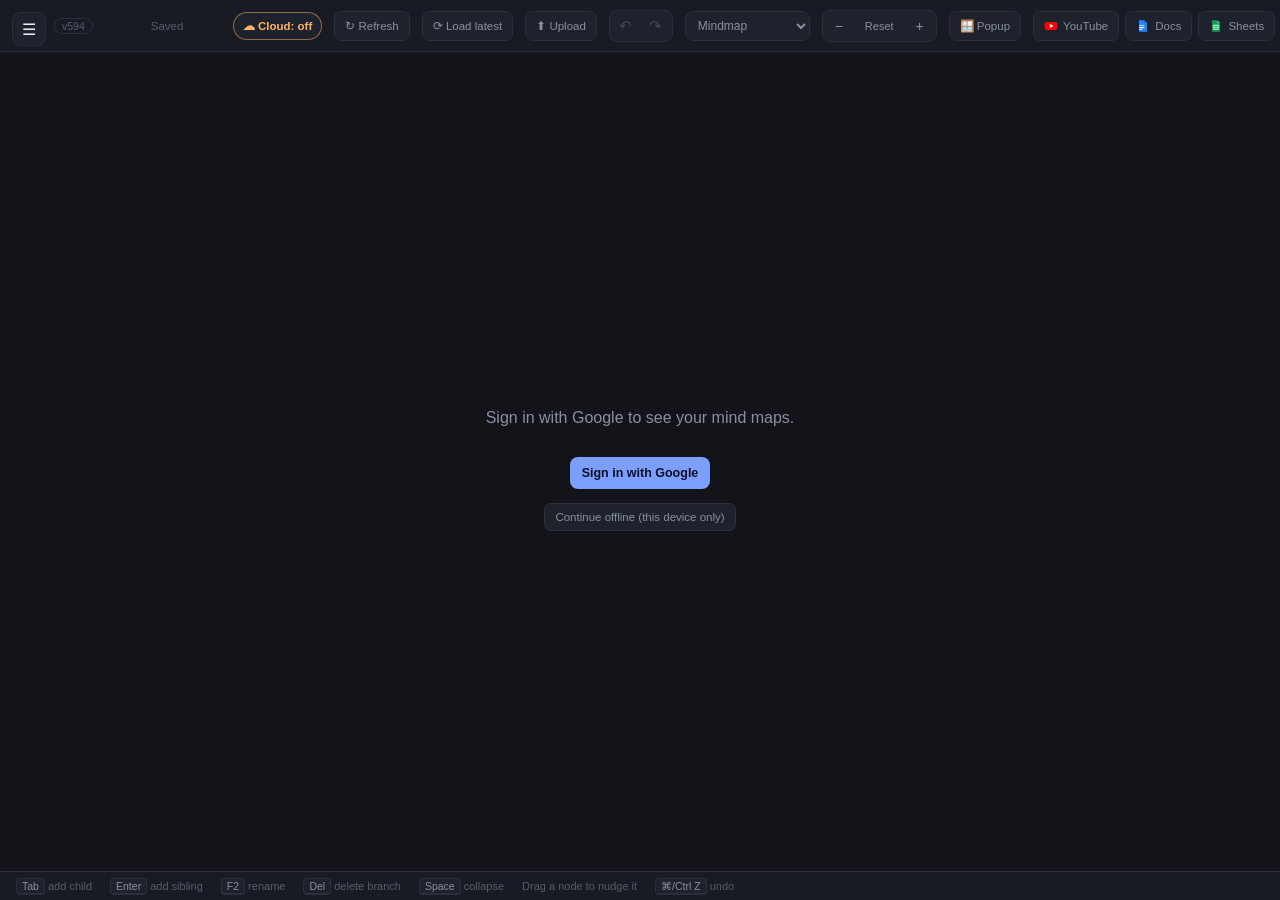
==== commit e0dc9b71: "Bump Branchline to v594" ====
--- a/index.html
+++ b/index.html
@@ -28,7 +28,7 @@
      completely different files to them — bumping this forces everyone's
      browser to fetch your new version instead of reusing an old cached
      one, no hard-refresh needed on their end. -->
-<link rel="stylesheet" href="style.css?v=593">
+<link rel="stylesheet" href="style.css?v=594">
 </head>
 <body>
 <div id="app">
@@ -1040,7 +1040,7 @@
 })();
 </script>
 <script src="sidebar-hotfix-v490.js?v=588"></script>
-<script src="app.js?v=593"></script>
+<script src="app.js?v=594"></script>
 <script>
 (() => {
   function insertText(editor, text) {
--- a/style.css
+++ b/style.css
@@ -8921,3 +8921,22 @@
 #calendar-modal .calendar-summary-icon-strip .node-marker-count{
   z-index:20!important;
 }
+
+
+/* v594 — give Calendar dates more vertical room for busy icon stacks. */
+#calendar-modal #calendar-grid{grid-auto-rows:minmax(96px,auto)!important}
+@media (max-width:480px){
+  #calendar-modal #calendar-grid{grid-auto-rows:minmax(82px,auto)!important}
+}
+@media (min-width:641px){
+  #calendar-modal #calendar-grid:not(.calendar-quarter-grid):not(.calendar-six-grid){
+    grid-template-rows:repeat(6,minmax(190px,1fr))!important;
+    grid-auto-rows:minmax(190px,auto)!important;
+  }
+  #calendar-modal #calendar-grid.calendar-quarter-grid .calendar-quarter-month-grid{
+    grid-auto-rows:minmax(72px,auto)!important;
+  }
+  #calendar-modal #calendar-grid.calendar-six-grid .calendar-six-month-grid{
+    grid-auto-rows:minmax(54px,auto)!important;
+  }
+}
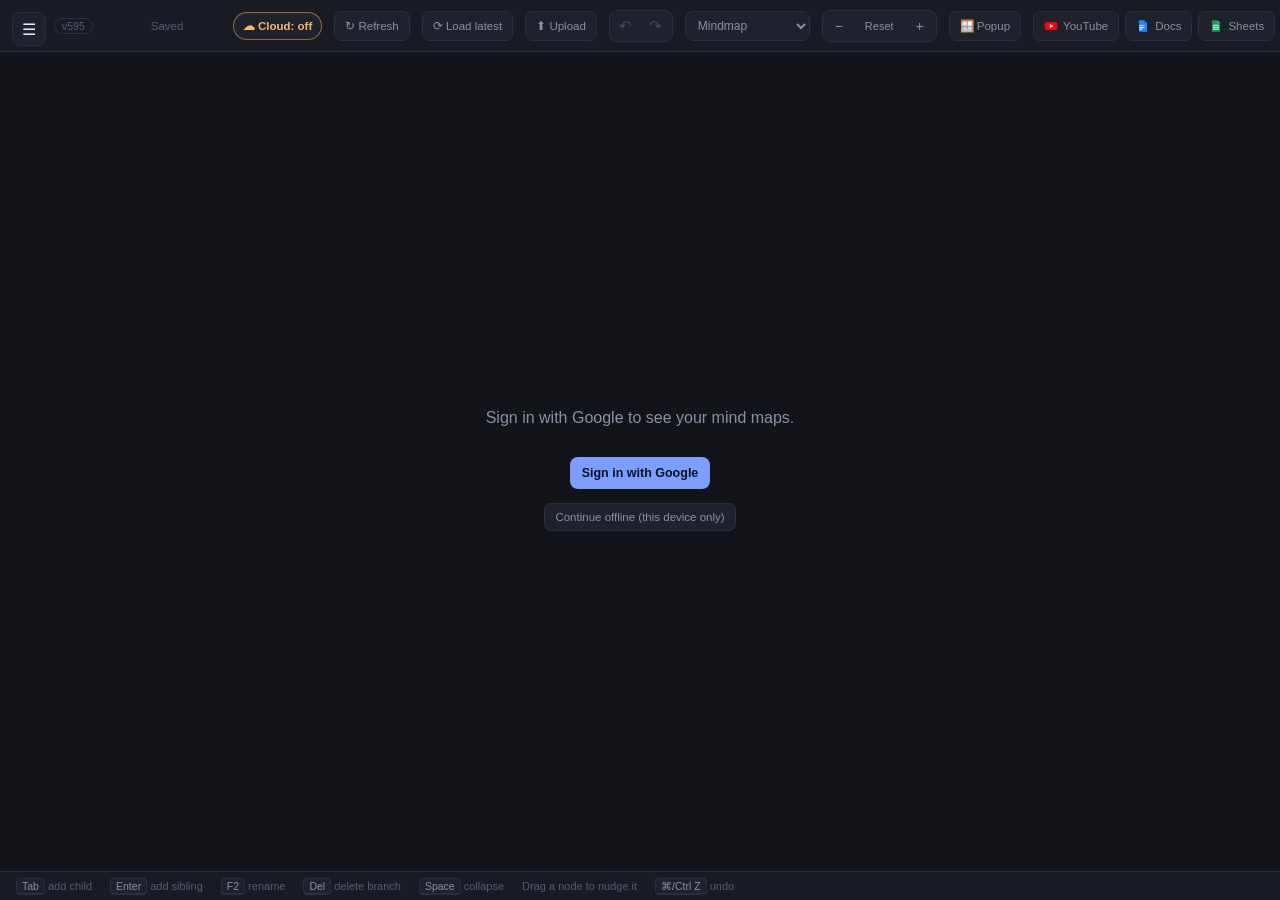
==== commit f70c0676: "Bump Branchline to v595" ====
--- a/index.html
+++ b/index.html
@@ -28,7 +28,7 @@
      completely different files to them — bumping this forces everyone's
      browser to fetch your new version instead of reusing an old cached
      one, no hard-refresh needed on their end. -->
-<link rel="stylesheet" href="style.css?v=594">
+<link rel="stylesheet" href="style.css?v=595">
 </head>
 <body>
 <div id="app">
@@ -1040,7 +1040,7 @@
 })();
 </script>
 <script src="sidebar-hotfix-v490.js?v=588"></script>
-<script src="app.js?v=594"></script>
+<script src="app.js?v=595"></script>
 <script>
 (() => {
   function insertText(editor, text) {
--- a/style.css
+++ b/style.css
@@ -8940,3 +8940,42 @@
     grid-auto-rows:minmax(54px,auto)!important;
   }
 }
+
+
+/* v595 — top Calendar Minimal now uses the same visual language as
+   Calendar Child's calendar-style-minimal instead of its old approximation. */
+#calendar-modal.calendar-summary-style-minimal .calendar-modal-card{
+  background:transparent!important;
+  box-shadow:none!important;
+}
+#calendar-modal.calendar-summary-style-minimal .calendar-cell{
+  background:transparent!important;
+  border-color:transparent!important;
+  border-bottom:1px solid color-mix(in srgb,currentColor 13%,transparent)!important;
+  border-radius:0!important;
+  box-shadow:none!important;
+}
+#calendar-modal.calendar-summary-style-minimal .calendar-day-head{
+  opacity:1!important;
+}
+#calendar-modal.calendar-summary-style-minimal .calendar-day-num{
+  color:currentColor!important;
+}
+#calendar-modal.calendar-summary-style-minimal .calendar-weekday{
+  color:currentColor!important;
+  opacity:.56!important;
+  font-weight:700!important;
+}
+#calendar-modal.calendar-summary-style-minimal .calendar-cell.outside-month{
+  background:transparent!important;
+  opacity:.22!important;
+}
+#calendar-modal.calendar-summary-style-minimal .calendar-cell.today{
+  border:0!important;
+  border-bottom:2px solid #2f6df6!important;
+  box-shadow:none!important;
+  background:rgba(47,109,246,.07)!important;
+}
+#calendar-modal.calendar-summary-style-minimal .calendar-cell.today .calendar-day-num{
+  color:currentColor!important;
+}
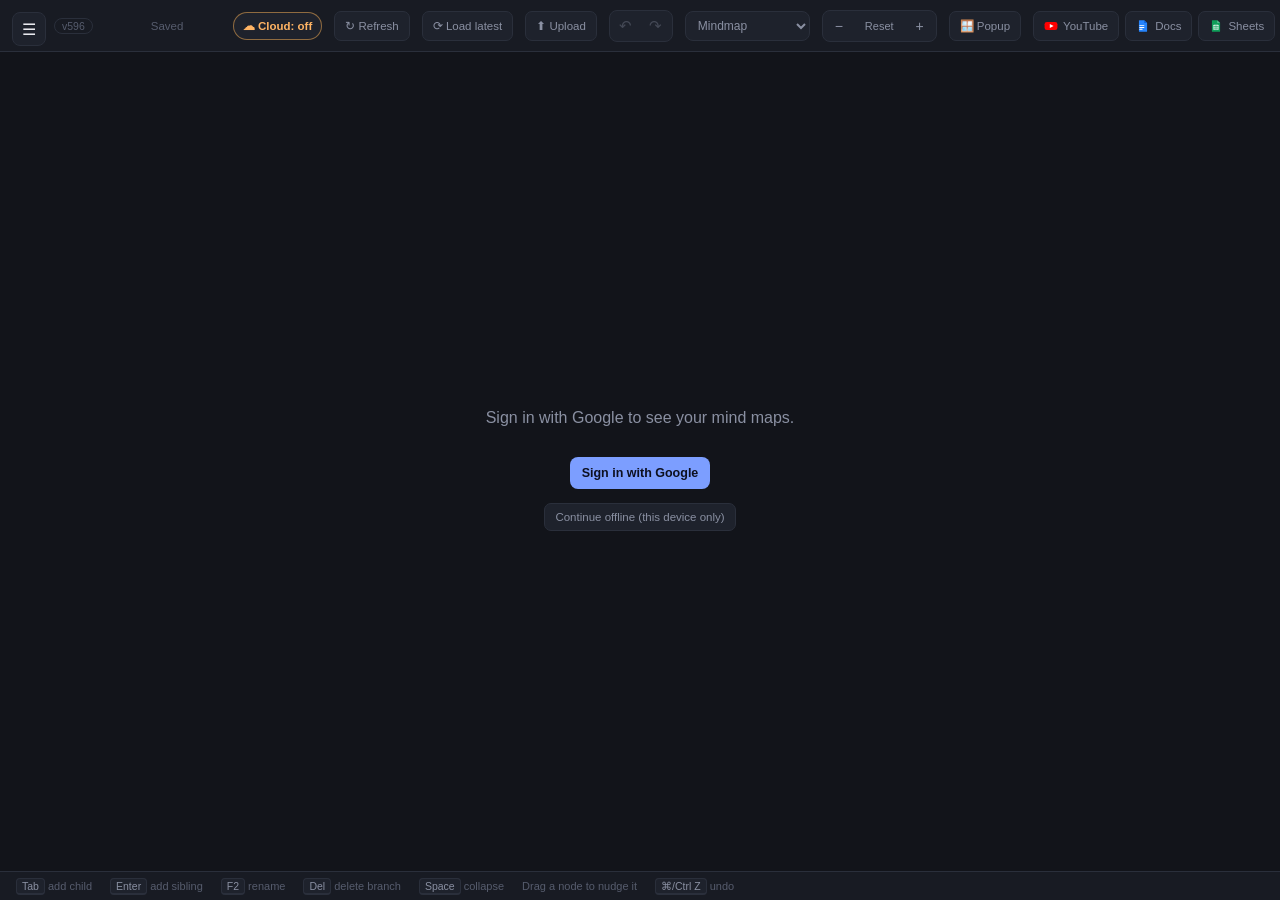
==== commit 23176468: "Bump Branchline to v596" ====
--- a/index.html
+++ b/index.html
@@ -28,7 +28,7 @@
      completely different files to them — bumping this forces everyone's
      browser to fetch your new version instead of reusing an old cached
      one, no hard-refresh needed on their end. -->
-<link rel="stylesheet" href="style.css?v=595">
+<link rel="stylesheet" href="style.css?v=596">
 </head>
 <body>
 <div id="app">
@@ -1040,7 +1040,7 @@
 })();
 </script>
 <script src="sidebar-hotfix-v490.js?v=588"></script>
-<script src="app.js?v=595"></script>
+<script src="app.js?v=596"></script>
 <script>
 (() => {
   function insertText(editor, text) {
--- a/style.css
+++ b/style.css
@@ -8979,3 +8979,19 @@
 #calendar-modal.calendar-summary-style-minimal .calendar-cell.today .calendar-day-num{
   color:currentColor!important;
 }
+
+
+/* v596 — Minimal stays minimal, but the top Calendar keeps an opaque light
+   surface; do not let the map/content behind the Calendar show through. */
+#calendar-modal.calendar-summary-style-minimal .calendar-modal-card{
+  background:#f5f5f3!important;
+}
+#calendar-modal.calendar-summary-style-minimal .calendar-cell{
+  background:#fafaf8!important;
+}
+#calendar-modal.calendar-summary-style-minimal .calendar-cell.outside-month{
+  background:#f1f1ee!important;
+}
+#calendar-modal.calendar-summary-style-minimal .calendar-cell.today{
+  background:#eaf2ff!important;
+}
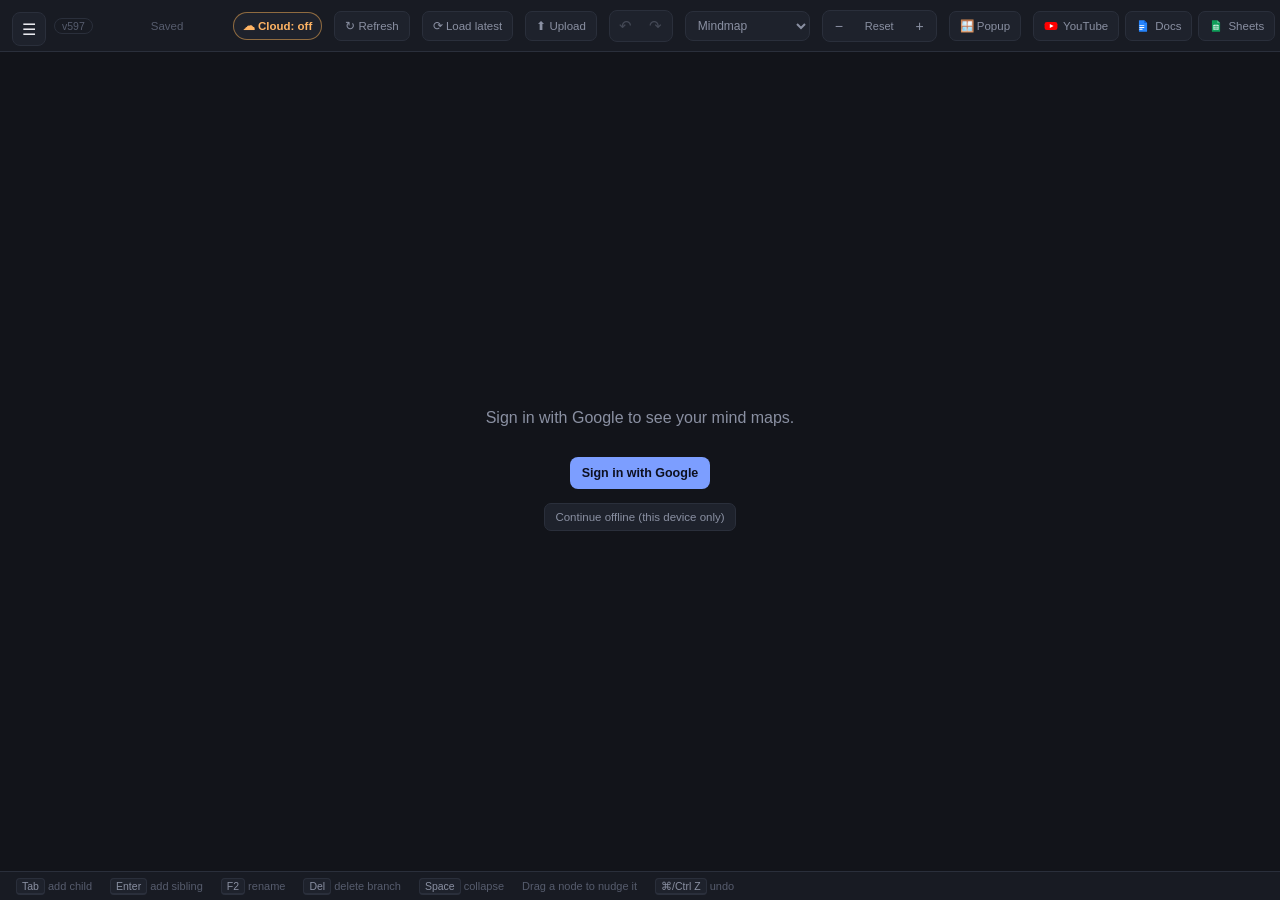
==== commit e0353148: "Bump app version to v597" ====
--- a/index.html
+++ b/index.html
@@ -1040,7 +1040,7 @@
 })();
 </script>
 <script src="sidebar-hotfix-v490.js?v=588"></script>
-<script src="app.js?v=596"></script>
+<script src="app.js?v=597"></script>
 <script>
 (() => {
   function insertText(editor, text) {
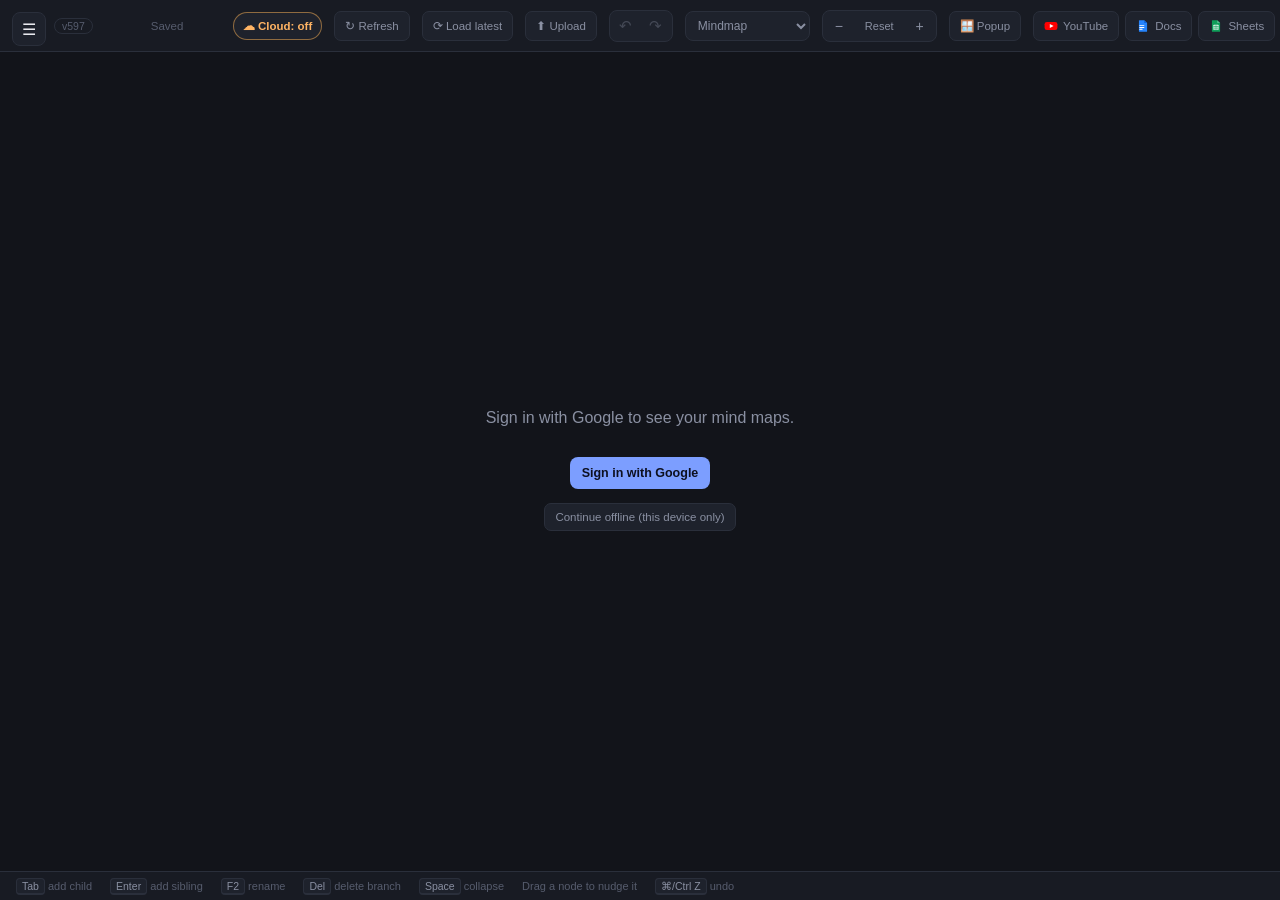
==== commit af487f7d: "v597 bump app version" ====
--- a/index.html
+++ b/index.html
@@ -14,7 +14,7 @@
 <meta http-equiv="Expires" content="0">
 <title>Bản đồ tư duy</title>
 <link rel="icon" type="image/svg+xml" href="favicon.svg">
-<link rel="manifest" href="manifest.webmanifest?v=588">
+<link rel="manifest" href="manifest.webmanifest?v=597">
 <link rel="apple-touch-icon" href="pwa-icon-192.png">
 <meta name="theme-color" content="#15171c">
 <meta name="application-name" content="Branchline">
@@ -24,7 +24,7 @@
 <meta name="apple-mobile-web-app-title" content="Branchline">
 <!-- BUMP_VERSION: bump this number every time you re-upload app.js or
      style.css to GitHub. Browsers (and GitHub's CDN) cache .css/.js files
-     by their exact URL, so "style.css" and "style.css?v=308" count as
+     by their exact URL, so "style.css" and "style.css?v=597" count as
      completely different files to them — bumping this forces everyone's
      browser to fetch your new version instead of reusing an old cached
      one, no hard-refresh needed on their end. -->
--- a/style.css
+++ b/style.css
@@ -8995,3 +8995,26 @@
 #calendar-modal.calendar-summary-style-minimal .calendar-cell.today{
   background:#eaf2ff!important;
 }
+
+
+/* v597: Note/Brainstorm toolbar buttons must not show a transient browser
+   focus/press flash. Persistent formatting state is still provided by
+   .active / .is-active (B, BB, T., lists, etc.). */
+.note-toolbar .note-tool-btn:focus,
+.note-toolbar .note-tool-btn:focus-visible,
+.note-toolbar .note-tool-btn:active{
+  outline:none!important;
+  transform:none!important;
+  box-shadow:none!important;
+}
+.note-toolbar .note-tool-btn:not(.active):not(.is-active):active{
+  background:#ffffff!important;
+  border-color:var(--paper-border)!important;
+  color:var(--paper-text)!important;
+}
+.note-toolbar .note-tool-btn.active:active,
+.note-toolbar .note-tool-btn.is-active:active{
+  border-color:#3b6ef0!important;
+  background:#eaf0ff!important;
+  color:#3b6ef0!important;
+}
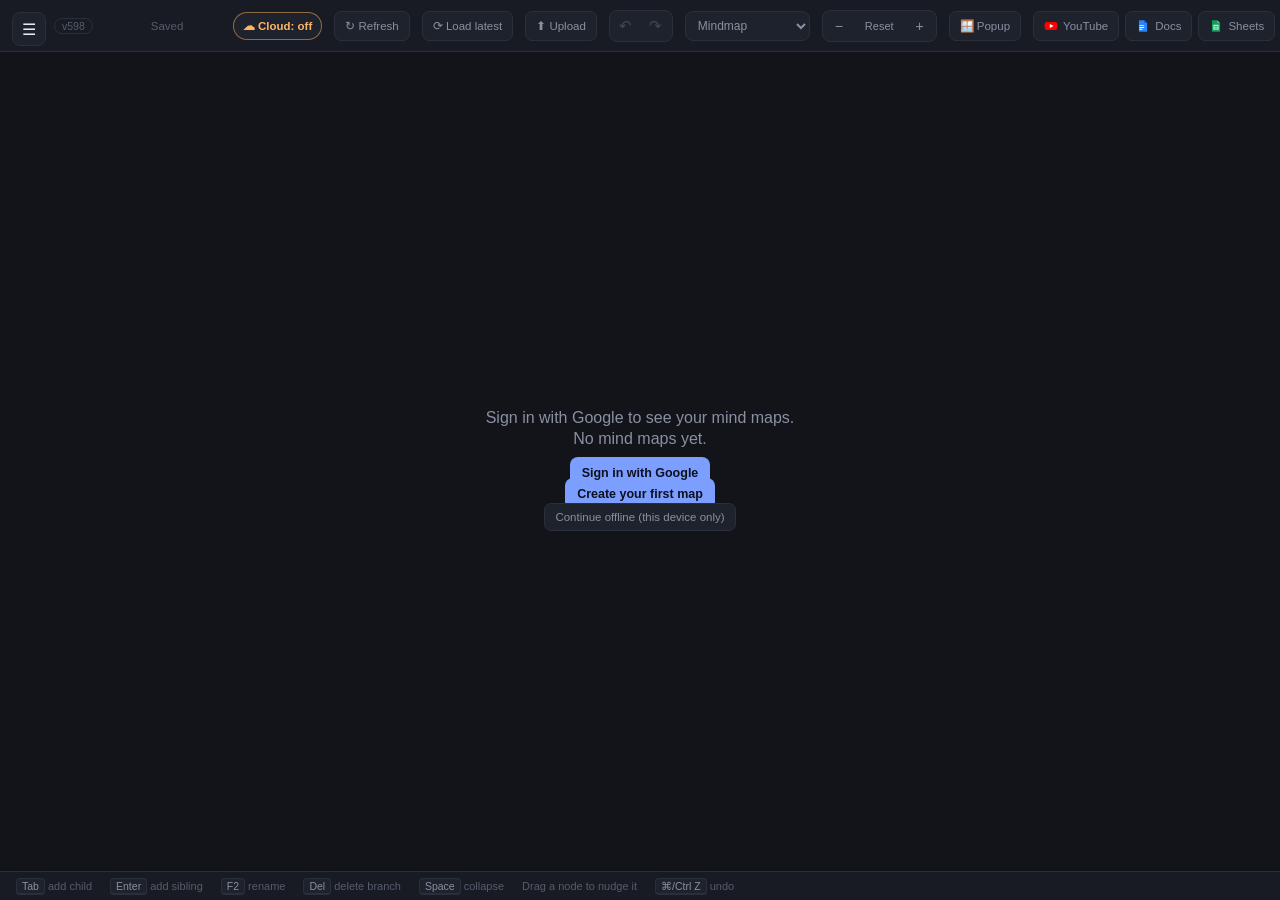
==== commit fc0e759d: "v598 fix title mode toggle and Tab bold inheritance" ====
--- a/index.html
+++ b/index.html
@@ -14,7 +14,7 @@
 <meta http-equiv="Expires" content="0">
 <title>Bản đồ tư duy</title>
 <link rel="icon" type="image/svg+xml" href="favicon.svg">
-<link rel="manifest" href="manifest.webmanifest?v=597">
+<link rel="manifest" href="manifest.webmanifest?v=598">
 <link rel="apple-touch-icon" href="pwa-icon-192.png">
 <meta name="theme-color" content="#15171c">
 <meta name="application-name" content="Branchline">
@@ -24,7 +24,7 @@
 <meta name="apple-mobile-web-app-title" content="Branchline">
 <!-- BUMP_VERSION: bump this number every time you re-upload app.js or
      style.css to GitHub. Browsers (and GitHub's CDN) cache .css/.js files
-     by their exact URL, so "style.css" and "style.css?v=597" count as
+     by their exact URL, so "style.css" and "style.css?v=598" count as
      completely different files to them — bumping this forces everyone's
      browser to fetch your new version instead of reusing an old cached
      one, no hard-refresh needed on their end. -->
@@ -1040,7 +1040,7 @@
 })();
 </script>
 <script src="sidebar-hotfix-v490.js?v=588"></script>
-<script src="app.js?v=597"></script>
+<script src="app.js?v=598"></script>
 <script>
 (() => {
   function insertText(editor, text) {
@@ -1145,7 +1145,9 @@
 
     button.addEventListener("click", () => {
       enabled = !enabled;
+      button.dataset.titleModeEnabled = enabled ? "1" : "0";
       button.classList.toggle("is-active", enabled);
+      button.classList.toggle("active", enabled);
       button.setAttribute("aria-pressed", String(enabled));
       editor.focus();
     });
@@ -1303,6 +1305,23 @@
       return true;
     }
 
+    // v598: toolbar Tab must end the current Title segment BEFORE app.js
+    // inserts its non-editable dot-tab. Otherwise the tab span is inserted
+    // inside .title-mode-heading and Chrome keeps native/CSS bold afterward.
+    const titleTabButtonId = editorId === "brainstorm-textarea"
+      ? "brainstorm-tool-tab"
+      : "note-tool-tab";
+    document.getElementById(titleTabButtonId)?.addEventListener("mousedown", () => {
+      if (!enabled) return;
+      const sel = window.getSelection();
+      if (!sel || !sel.rangeCount || !editor.contains(sel.anchorNode)) return;
+      const range = sel.getRangeAt(0);
+      if (!range.collapsed || !headingAncestor(range.startContainer)) return;
+      const line = directLineForRange(range);
+      if (titleEnded(textBeforeCaretInLine(range, line))) return;
+      finishTitleAtTab(range);
+    }, true);
+
     // v495: keyboard Tab is also a Title Mode boundary, just like "." or
     // "------". Keep T. enabled, move the caret into normal text, then
     // invoke the existing toolbar Tab action so its dot-leader spacing stays
@@ -1327,7 +1346,11 @@
         : "note-tool-tab";
       const tabButton = document.getElementById(tabButtonId);
       if (tabButton) {
-        tabButton.click();
+        // app.js owns Tab on mousedown, not click. Dispatch the same event
+        // used by a real toolbar press so keyboard Tab inserts exactly once.
+        tabButton.dispatchEvent(new MouseEvent("mousedown", {
+          bubbles: true, cancelable: true, view: window
+        }));
       } else {
         // Fallback if the toolbar button is ever removed: keep focus in the
         // normal segment instead of letting browser Tab move focus away.
@@ -1427,14 +1450,12 @@
 
     const titleBtn = document.getElementById("note-tool-title-mode");
     if (titleBtn) {
-      // An armed T. on a brand-new empty line has no heading span yet: keep
-      // its current pressed state until the first character creates one.
-      const hasCaretText = !!(sel.anchorNode.nodeType === Node.TEXT_NODE && (sel.anchorNode.data || "").replace(/\\u200B/g, ""));
-      if (inTitle || inTitleNormal || hasCaretText) {
-        titleBtn.classList.toggle("is-active", inTitle);
-        titleBtn.classList.toggle("active", inTitle);
-        titleBtn.setAttribute("aria-pressed", String(inTitle));
-      }
+      // v598: setupTitleMode owns T.'s ON/OFF state. Caret inspection must
+      // never turn it back on after the user explicitly switched it off.
+      const titleEnabled = titleBtn.dataset.titleModeEnabled === "1";
+      titleBtn.classList.toggle("is-active", titleEnabled);
+      titleBtn.classList.toggle("active", titleEnabled);
+      titleBtn.setAttribute("aria-pressed", String(titleEnabled));
     }
 
     // BB uppercases characters rather than storing a separate CSS style, so
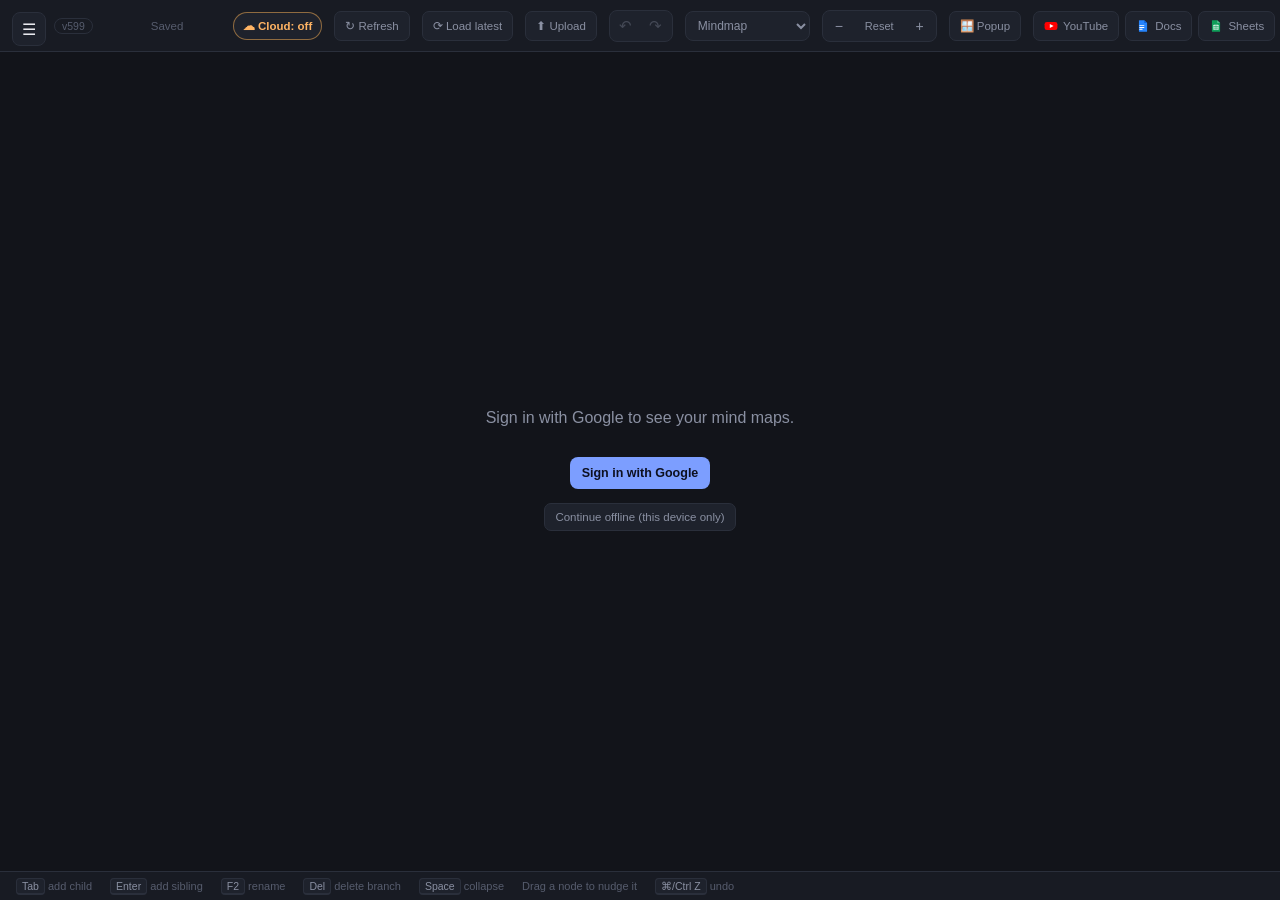
==== commit b3d576e4: "v599 simplify T B BB state rules" ====
--- a/index.html
+++ b/index.html
@@ -14,7 +14,7 @@
 <meta http-equiv="Expires" content="0">
 <title>Bản đồ tư duy</title>
 <link rel="icon" type="image/svg+xml" href="favicon.svg">
-<link rel="manifest" href="manifest.webmanifest?v=598">
+<link rel="manifest" href="manifest.webmanifest?v=599">
 <link rel="apple-touch-icon" href="pwa-icon-192.png">
 <meta name="theme-color" content="#15171c">
 <meta name="application-name" content="Branchline">
@@ -24,7 +24,7 @@
 <meta name="apple-mobile-web-app-title" content="Branchline">
 <!-- BUMP_VERSION: bump this number every time you re-upload app.js or
      style.css to GitHub. Browsers (and GitHub's CDN) cache .css/.js files
-     by their exact URL, so "style.css" and "style.css?v=598" count as
+     by their exact URL, so "style.css" and "style.css?v=599" count as
      completely different files to them — bumping this forces everyone's
      browser to fetch your new version instead of reusing an old cached
      one, no hard-refresh needed on their end. -->
@@ -1040,7 +1040,7 @@
 })();
 </script>
 <script src="sidebar-hotfix-v490.js?v=588"></script>
-<script src="app.js?v=598"></script>
+<script src="app.js?v=599"></script>
 <script>
 (() => {
   function insertText(editor, text) {
@@ -1431,35 +1431,50 @@
   setupTitleMode("note-tool-title-mode", "note-textarea");
   setupTitleMode("brainstorm-tool-title-mode", "brainstorm-textarea");
 
-  // v518: keep B / BB / T. pressed state synchronized with the real caret.
-  function syncCaretFormatButtons() {
+  // v599: B / BB / T. state has one simple authority rule:
+  // manual button presses change state immediately; otherwise state is
+  // re-read only when the caret/selection actually MOVES. Typing/input at
+  // the same caret never changes a toolbar button.
+  let lastFormatCaretKey = "";
+
+  function caretFormatKey(sel) {
+    if (!sel || !sel.rangeCount || !sel.anchorNode) return "";
+    const r = sel.getRangeAt(0);
+    return [r.startContainer, r.startOffset, r.endContainer, r.endOffset]
+      .map((v) => typeof v === "number" ? v : String(v && v.nodeType) + ":" + String(v && v.textContent || "").length)
+      .join("|");
+  }
+
+  function syncCaretFormatButtons(force = false) {
     const editor = document.getElementById("note-textarea");
     if (!editor) return;
     const sel = window.getSelection();
     if (!sel || !sel.rangeCount || !sel.anchorNode || !editor.contains(sel.anchorNode)) return;
 
-    const anchorEl = sel.anchorNode.nodeType === Node.ELEMENT_NODE ? sel.anchorNode : sel.anchorNode.parentElement;
-    const inTitle = !!anchorEl?.closest?.(".title-mode-heading");
-    const inTitleNormal = !!anchorEl?.closest?.(".title-mode-normal");
+    const key = caretFormatKey(sel);
+    if (!force && key === lastFormatCaretKey) return;
+    lastFormatCaretKey = key;
+
+    const titleBtn = document.getElementById("note-tool-title-mode");
+    const titleEnabled = titleBtn?.dataset.titleModeEnabled === "1";
+
+    // T. is master mode. While it is ON, do not derive B/BB state from
+    // title CSS or typed uppercase text; Title Mode alone controls typing.
+    if (titleEnabled) {
+      titleBtn?.classList.add("is-active", "active");
+      titleBtn?.setAttribute("aria-pressed", "true");
+      return;
+    }
+
+    titleBtn?.classList.remove("is-active", "active");
+    titleBtn?.setAttribute("aria-pressed", "false");
 
     let boldOn = false;
     try { boldOn = document.queryCommandState("bold"); } catch (_) {}
-    // Title Mode is CSS-bold, so queryCommandState alone can report false.
-    boldOn = !!boldOn || inTitle;
-    document.getElementById("note-tool-bold")?.classList.toggle("active", boldOn);
-
-    const titleBtn = document.getElementById("note-tool-title-mode");
-    if (titleBtn) {
-      // v598: setupTitleMode owns T.'s ON/OFF state. Caret inspection must
-      // never turn it back on after the user explicitly switched it off.
-      const titleEnabled = titleBtn.dataset.titleModeEnabled === "1";
-      titleBtn.classList.toggle("is-active", titleEnabled);
-      titleBtn.classList.toggle("active", titleEnabled);
-      titleBtn.setAttribute("aria-pressed", String(titleEnabled));
-    }
-
-    // BB uppercases characters rather than storing a separate CSS style, so
-    // inspect the selected/current word. This also works with already-saved notes.
+    document.getElementById("note-tool-bold")?.classList.toggle("active", !!boldOn);
+
+    // BB reflects the caret's real BOLD+UPPERCASE formatting only after a
+    // caret move. It is never recalculated just because the user typed.
     let sample = sel.isCollapsed ? "" : sel.toString();
     if (!sample && sel.anchorNode.nodeType === Node.TEXT_NODE) {
       const text = sel.anchorNode.data || "";
@@ -1470,17 +1485,19 @@
     }
     const letters = sample.replace(/[^\\p{L}]+/gu, "");
     const uppercaseHere = !!letters && letters === letters.toUpperCase() && letters !== letters.toLowerCase();
+    const bbOn = !!boldOn && uppercaseHere;
     const bbBtn = document.getElementById("note-tool-bold-upper");
-    if (bbBtn && (sample || inTitle || !boldOn)) {
-      const bbOn = !!boldOn && (inTitle || uppercaseHere);
-      bbBtn.classList.toggle("active", bbOn);
-      bbBtn.setAttribute("aria-pressed", String(bbOn));
-    }
+    bbBtn?.classList.toggle("active", bbOn);
+    bbBtn?.setAttribute("aria-pressed", String(bbOn));
   }
-  const queueCaretFormatSync = () => requestAnimationFrame(syncCaretFormatButtons);
-  document.addEventListener("selectionchange", queueCaretFormatSync);
-  ["pointerup", "keyup", "input", "focus"].forEach((type) =>
-    document.getElementById("note-textarea")?.addEventListener(type, queueCaretFormatSync));
+
+  // selectionchange fires for typing too, so compare the actual caret key
+  // before changing status. Pointer/key navigation can force one read after
+  // the browser has placed the caret.
+  document.addEventListener("selectionchange", () => requestAnimationFrame(() => syncCaretFormatButtons(false)));
+  ["pointerup", "keyup"].forEach((type) =>
+    document.getElementById("note-textarea")?.addEventListener(type, () =>
+      requestAnimationFrame(() => syncCaretFormatButtons(true))));
 })();
 </script>
 <script>
